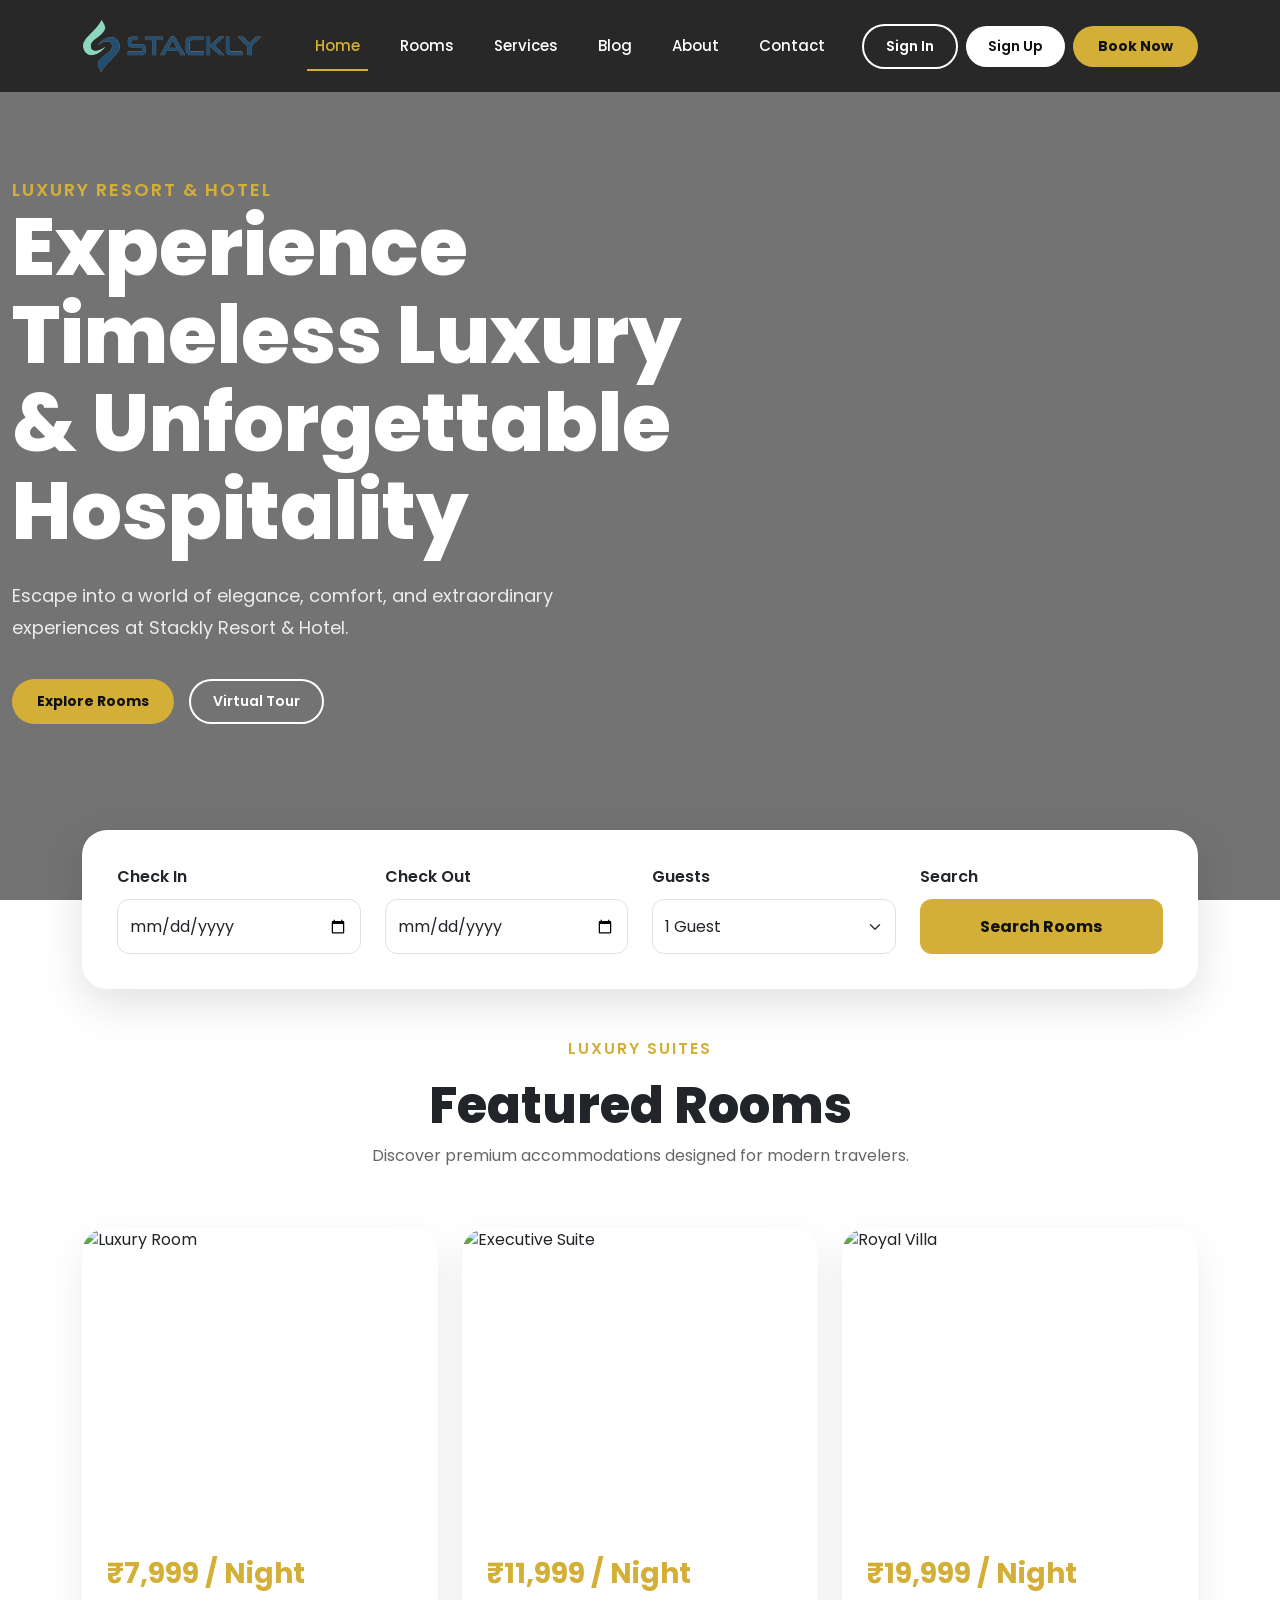
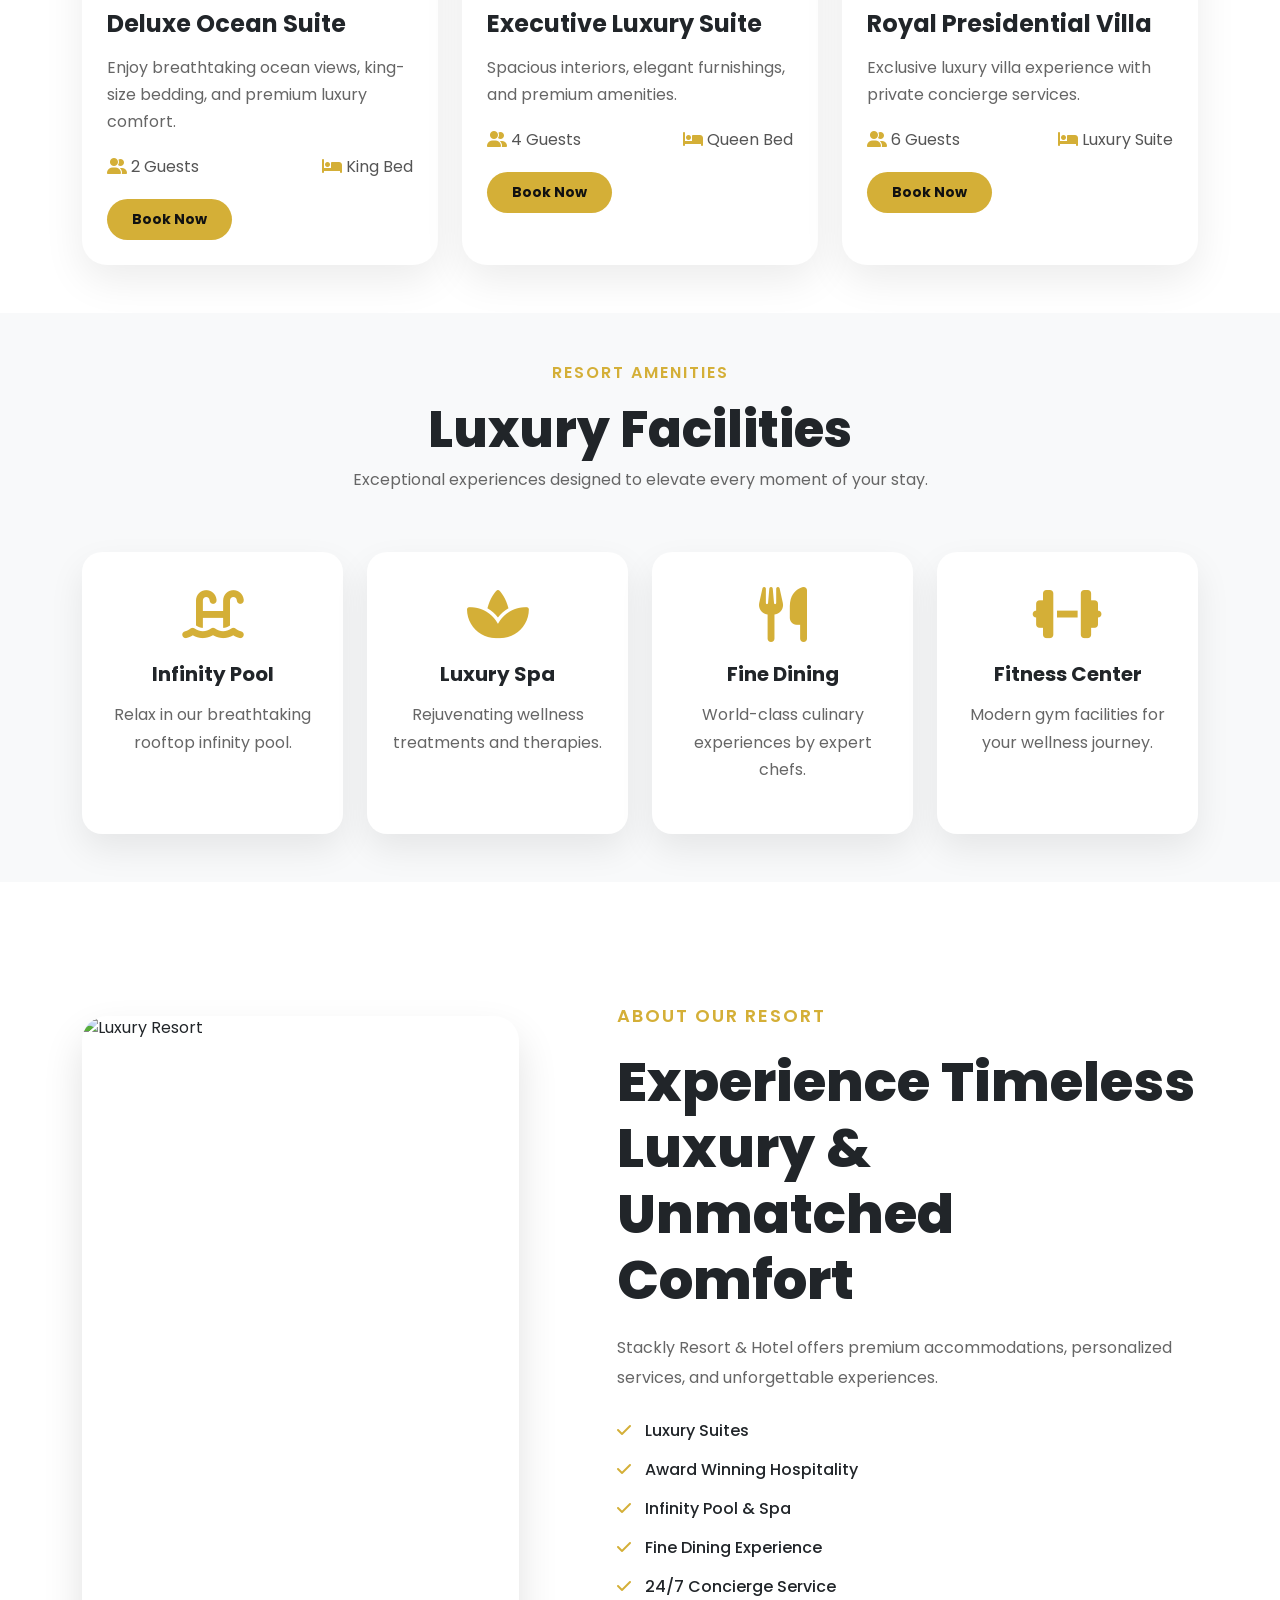
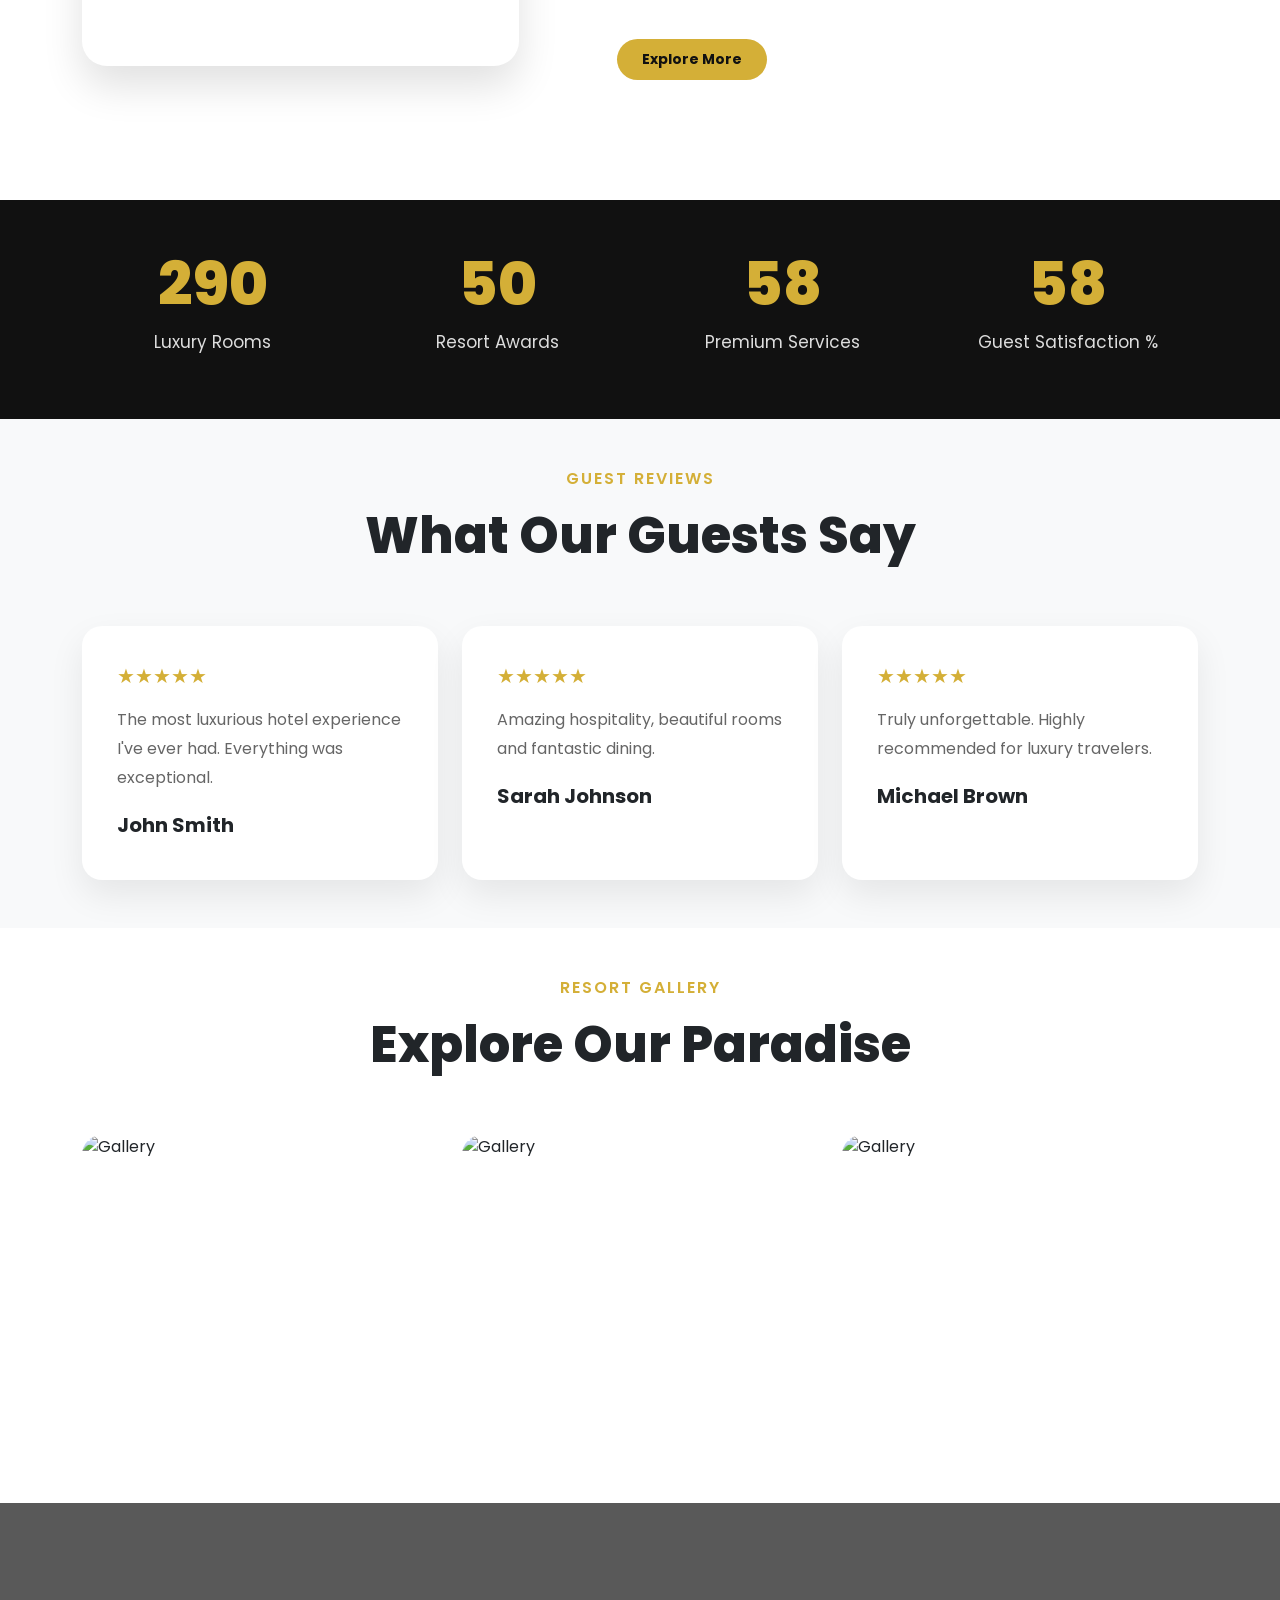
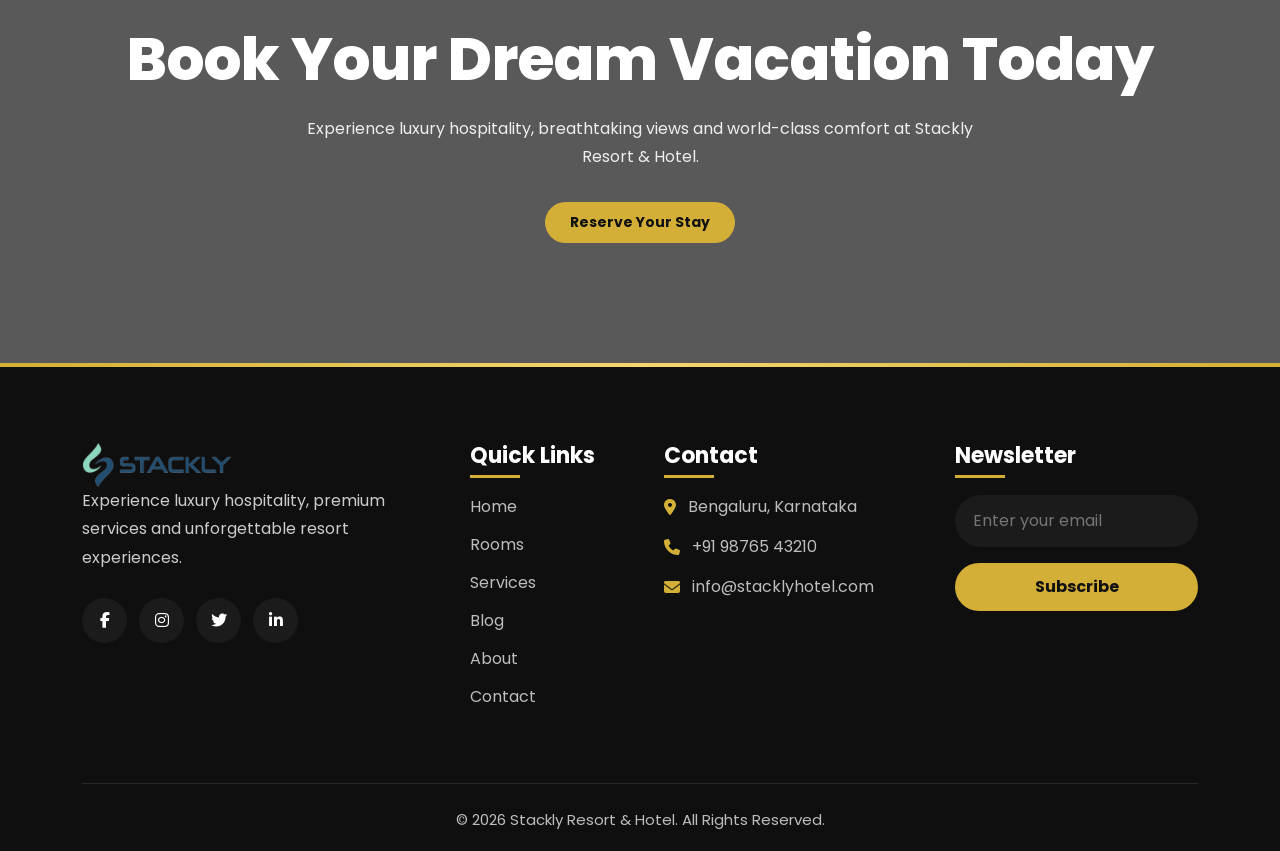
==== index.html @ c46544f2 "Hotelbooking" ====
<!DOCTYPE html>
<html lang="en">

<head>

    <meta charset="UTF-8">

    <meta
        name="viewport"
        content="width=device-width, initial-scale=1.0">

    <title>
        Stackly Resort & Hotel
    </title>

    <!-- Bootstrap -->

    <link
        href="https://cdn.jsdelivr.net/npm/bootstrap@5.3.3/dist/css/bootstrap.min.css"
        rel="stylesheet">

    <!-- Font Awesome -->

    <link
        rel="stylesheet"
        href="https://cdnjs.cloudflare.com/ajax/libs/font-awesome/6.7.2/css/all.min.css">

    <!-- Navbar CSS -->

    <link
        rel="stylesheet"
        href="css/navbar.css">

    <!-- Home CSS -->

    <link
        rel="stylesheet"
        href="css/style.css">

    <!-- Footer CSS -->

    <link
        rel="stylesheet"
        href="css/footer.css">

</head>

<body>

    <!-- ==========================
         NAVBAR
    =========================== -->

    <nav
        class="navbar navbar-expand-lg custom-navbar fixed-top">

        <div class="container">

            <a
                class="navbar-brand"
                href="index.html">
                <img
                    src="images/image.png"
                    alt="Logo"
                    class="logo">

            </a>

            <button
                class="navbar-toggler"
                type="button"
                data-bs-toggle="collapse"
                data-bs-target="#navbarNav">

                <span
                    class="navbar-toggler-icon">
                </span>

            </button>

            <div
                class="collapse navbar-collapse"
                id="navbarNav">

                <ul
                    class="navbar-nav mx-auto">

                    <li class="nav-item">
                        <a class="nav-link active"
                            href="index.html">
                            Home
                        </a>
                    </li>

                    <li class="nav-item">
                        <a class="nav-link"
                            href="rooms.html">
                            Rooms
                        </a>
                    </li>

                    <li class="nav-item">
                        <a class="nav-link"
                            href="services.html">
                            Services
                        </a>
                    </li>

                    <li class="nav-item">
                        <a class="nav-link"
                            href="blog.html">
                            Blog
                        </a>
                    </li>

                    <li class="nav-item">
                        <a class="nav-link"
                            href="about.html">
                            About
                        </a>
                    </li>

                    <li class="nav-item">
                        <a class="nav-link"
                            href="contact.html">
                            Contact
                        </a>
                    </li>

                </ul>

                <div class="d-flex gap-2 navbar-buttons">

                    <button class="signin-btn">
                        Sign In
                    </button>

                    <button class="signup-btn">
                        Sign Up
                    </button>

                    <button class="book-btn">
                        Book Now
                    </button>

                </div>

            </div>

        </div>

    </nav>

    <!-- ==========================
         HERO SECTION
    =========================== -->

    <section
        class="hero-section">

        <div
            class="hero-overlay">

            <div
                class="container">

                <div
                    class="row align-items-center min-vh-100">

                    <div
                        class="col-lg-8">

                        <div
                            class="hero-content">

                            <span
                                class="hero-subtitle">

                                Luxury Resort & Hotel

                            </span>

                            <h1
                                class="hero-title">

                                Experience
                                Timeless Luxury
                                & Unforgettable
                                Hospitality

                            </h1>

                            <p
                                class="hero-description">

                                Escape into a world
                                of elegance, comfort,
                                and extraordinary
                                experiences at
                                Stackly Resort &
                                Hotel.

                            </p>

                            <div
                                class="hero-buttons">

                                <button
                                    class="book-btn">

                                    Explore Rooms

                                </button>

                                <button
                                    class="signin-btn">

                                    Virtual Tour

                                </button>

                            </div>

                        </div>

                    </div>

                </div>

            </div>

        </div>

    </section>

    <!-- ==========================
         BOOKING SECTION
    =========================== -->

    <section
        class="booking-wrapper">

        <div
            class="container">

            <div
                class="booking-box">

                <div
                    class="row g-4">

                    <div
                        class="col-lg-3">

                        <label>
                            Check In
                        </label>

                        <input
                            type="date"
                            class="form-control">

                    </div>

                    <div
                        class="col-lg-3">

                        <label>
                            Check Out
                        </label>

                        <input
                            type="date"
                            class="form-control">

                    </div>

                    <div
                        class="col-lg-3">

                        <label>
                            Guests
                        </label>

                        <select
                            class="form-select">

                            <option>
                                1 Guest
                            </option>

                            <option>
                                2 Guests
                            </option>

                            <option>
                                3 Guests
                            </option>

                            <option>
                                4 Guests
                            </option>

                        </select>

                    </div>

                    <div
                        class="col-lg-3">

                        <label>
                            Search
                        </label>

                        <button
                            class="search-room-btn">

                            Search Rooms

                        </button>

                    </div>

                </div>

            </div>

        </div>

    </section>

    <!-- ==========================
         FEATURED ROOMS
    =========================== -->

    <section
        class="featured-rooms py-5">

        <div
            class="container">

            <div
                class="section-title">

                <span>
                    Luxury Suites
                </span>

                <h2>
                    Featured Rooms
                </h2>

                <p>

                    Discover premium
                    accommodations designed
                    for modern travelers.

                </p>

            </div>

            <div
                class="row g-4">
                                <!-- Room 1 -->

                <div class="col-lg-4 col-md-6">

                    <div class="featured-room-card">

                        <img
                            src="https://images.unsplash.com/photo-1590490360182-c33d57733427?auto=format&fit=crop&w=1200&q=80"
                            alt="Luxury Room"
                            class="img-fluid">

                        <div class="room-content">

                            <div class="room-price">
                                ₹7,999 / Night
                            </div>

                            <h4>
                                Deluxe Ocean Suite
                            </h4>

                            <p>

                                Enjoy breathtaking ocean
                                views, king-size bedding,
                                and premium luxury comfort.

                            </p>

                            <div class="room-features">

                                <span>
                                    <i class="fa-solid fa-user-group"></i>
                                    2 Guests
                                </span>

                                <span>
                                    <i class="fa-solid fa-bed"></i>
                                    King Bed
                                </span>

                            </div>

                            <button class="book-btn">
                                Book Now
                            </button>

                        </div>

                    </div>

                </div>

                <!-- Room 2 -->

                <div class="col-lg-4 col-md-6">

                    <div class="featured-room-card">

                        <img
                            src="https://images.unsplash.com/photo-1582719508461-905c673771fd?auto=format&fit=crop&w=1200&q=80"
                            alt="Executive Suite"
                            class="img-fluid">

                        <div class="room-content">

                            <div class="room-price">
                                ₹11,999 / Night
                            </div>

                            <h4>
                                Executive Luxury Suite
                            </h4>

                            <p>

                                Spacious interiors,
                                elegant furnishings,
                                and premium amenities.

                            </p>

                            <div class="room-features">

                                <span>
                                    <i class="fa-solid fa-user-group"></i>
                                    4 Guests
                                </span>

                                <span>
                                    <i class="fa-solid fa-bed"></i>
                                    Queen Bed
                                </span>

                            </div>

                            <button class="book-btn">
                                Book Now
                            </button>

                        </div>

                    </div>

                </div>

                <!-- Room 3 -->

                <div class="col-lg-4 col-md-6">

                    <div class="featured-room-card">

                        <img
                            src="https://images.unsplash.com/photo-1578683010236-d716f9a3f461?auto=format&fit=crop&w=1200&q=80"
                            alt="Royal Villa"
                            class="img-fluid">

                        <div class="room-content">

                            <div class="room-price">
                                ₹19,999 / Night
                            </div>

                            <h4>
                                Royal Presidential Villa
                            </h4>

                            <p>

                                Exclusive luxury villa
                                experience with private
                                concierge services.

                            </p>

                            <div class="room-features">

                                <span>
                                    <i class="fa-solid fa-user-group"></i>
                                    6 Guests
                                </span>

                                <span>
                                    <i class="fa-solid fa-bed"></i>
                                    Luxury Suite
                                </span>

                            </div>

                            <button class="book-btn">
                                Book Now
                            </button>

                        </div>

                    </div>

                </div>

            </div>

        </div>

    </section>

    <!-- ==========================
         AMENITIES SECTION
    =========================== -->

    <section class="amenities-section py-5">

        <div class="container">

            <div class="section-title">

                <span>
                    Resort Amenities
                </span>

                <h2>
                    Luxury Facilities
                </h2>

                <p>

                    Exceptional experiences designed
                    to elevate every moment of your stay.

                </p>

            </div>

            <div class="row g-4">

                <div class="col-lg-3 col-md-6">

                    <div class="amenity-card">

                        <i class="fa-solid fa-water-ladder"></i>

                        <h5>
                            Infinity Pool
                        </h5>

                        <p>
                            Relax in our breathtaking
                            rooftop infinity pool.
                        </p>

                    </div>

                </div>

                <div class="col-lg-3 col-md-6">

                    <div class="amenity-card">

                        <i class="fa-solid fa-spa"></i>

                        <h5>
                            Luxury Spa
                        </h5>

                        <p>
                            Rejuvenating wellness
                            treatments and therapies.
                        </p>

                    </div>

                </div>

                <div class="col-lg-3 col-md-6">

                    <div class="amenity-card">

                        <i class="fa-solid fa-utensils"></i>

                        <h5>
                            Fine Dining
                        </h5>

                        <p>
                            World-class culinary
                            experiences by expert chefs.
                        </p>

                    </div>

                </div>

                <div class="col-lg-3 col-md-6">

                    <div class="amenity-card">

                        <i class="fa-solid fa-dumbbell"></i>

                        <h5>
                            Fitness Center
                        </h5>

                        <p>
                            Modern gym facilities
                            for your wellness journey.
                        </p>

                    </div>

                </div>

            </div>

        </div>

    </section>

    <!-- ==========================
         EXPERIENCE SECTION
    =========================== -->

    <section class="experience-section">

        <div class="container">

            <div class="row align-items-center g-5">

                <div class="col-lg-5">

                    <div class="experience-image">

                        <img
                            src="https://images.unsplash.com/photo-1522708323590-d24dbb6b0267?auto=format&fit=crop&w=1200&q=80"
                            alt="Luxury Resort"
                            class="img-fluid">

                    </div>

                </div>

                <div class="col-lg-7">

                    <div class="experience-content">

                        <span class="hero-subtitle">
                            About Our Resort
                        </span>

                        <h2>
                            Experience Timeless Luxury
                            & Unmatched Comfort
                        </h2>

                        <p>

                            Stackly Resort & Hotel offers
                            premium accommodations,
                            personalized services,
                            and unforgettable experiences.

                        </p>

                        <ul class="experience-list">

                            <li>
                                <i class="fa-solid fa-check"></i>
                                Luxury Suites
                            </li>

                            <li>
                                <i class="fa-solid fa-check"></i>
                                Award Winning Hospitality
                            </li>

                            <li>
                                <i class="fa-solid fa-check"></i>
                                Infinity Pool & Spa
                            </li>

                            <li>
                                <i class="fa-solid fa-check"></i>
                                Fine Dining Experience
                            </li>

                            <li>
                                <i class="fa-solid fa-check"></i>
                                24/7 Concierge Service
                            </li>

                        </ul>

                        <button class="book-btn mt-4">
                            Explore More
                        </button>

                    </div>

                </div>

            </div>

        </div>

    </section>

    <!-- ==========================
         STATISTICS SECTION
    =========================== -->

    <section class="stats-section py-5">

        <div class="container">

            <div class="row text-center">

                <div class="col-lg-3 col-md-6">

                    <div class="stat-card">

                        <h2 class="counter"
                            data-target="500">
                            0
                        </h2>

                        <p>
                            Luxury Rooms
                        </p>

                    </div>

                </div>

                <div class="col-lg-3 col-md-6">

                    <div class="stat-card">

                        <h2 class="counter"
                            data-target="50">
                            0
                        </h2>

                        <p>
                            Resort Awards
                        </p>

                    </div>

                </div>

                                <div class="col-lg-3 col-md-6">

                    <div class="stat-card">

                        <h2 class="counter"
                            data-target="100">
                            0
                        </h2>

                        <p>
                            Premium Services
                        </p>

                    </div>

                </div>

                <div class="col-lg-3 col-md-6">

                    <div class="stat-card">

                        <h2 class="counter"
                            data-target="98">
                            0
                        </h2>

                        <p>
                            Guest Satisfaction %
                        </p>

                    </div>

                </div>

            </div>

        </div>

    </section>

    <!-- ==========================
         TESTIMONIALS
    =========================== -->

    <section class="testimonials-section py-5">

        <div class="container">

            <div class="section-title">

                <span>
                    Guest Reviews
                </span>

                <h2>
                    What Our Guests Say
                </h2>

            </div>

            <div class="row g-4">

                <div class="col-lg-4">

                    <div class="testimonial-card">

                        <div class="stars">

                            ★★★★★

                        </div>

                        <p>

                            The most luxurious hotel
                            experience I've ever had.
                            Everything was exceptional.

                        </p>

                        <h5>
                            John Smith
                        </h5>

                    </div>

                </div>

                <div class="col-lg-4">

                    <div class="testimonial-card">

                        <div class="stars">

                            ★★★★★

                        </div>

                        <p>

                            Amazing hospitality,
                            beautiful rooms and
                            fantastic dining.

                        </p>

                        <h5>
                            Sarah Johnson
                        </h5>

                    </div>

                </div>

                <div class="col-lg-4">

                    <div class="testimonial-card">

                        <div class="stars">

                            ★★★★★

                        </div>

                        <p>

                            Truly unforgettable.
                            Highly recommended for
                            luxury travelers.

                        </p>

                        <h5>
                            Michael Brown
                        </h5>

                    </div>

                </div>

            </div>

        </div>

    </section>

    <!-- ==========================
         GALLERY SECTION
    =========================== -->

    <section class="gallery-section py-5">

        <div class="container">

            <div class="section-title">

                <span>
                    Resort Gallery
                </span>

                <h2>
                    Explore Our Paradise
                </h2>

            </div>

            <div class="row g-4">

                <div class="col-lg-4">

                    <img
                        src="https://images.unsplash.com/photo-1542314831-068cd1dbfeeb?auto=format&fit=crop&w=1200&q=80"
                        alt="Gallery"
                        class="img-fluid">

                </div>

                <div class="col-lg-4">

                    <img
                        src="https://images.unsplash.com/photo-1578683010236-d716f9a3f461?auto=format&fit=crop&w=1200&q=80"
                        alt="Gallery"
                        class="img-fluid">

                </div>

                <div class="col-lg-4">

                    <img
                        src="https://images.unsplash.com/photo-1566073771259-6a8506099945?auto=format&fit=crop&w=1200&q=80"
                        alt="Gallery"
                        class="img-fluid">

                </div>

            </div>

        </div>

    </section>

    <!-- ==========================
         CTA SECTION
    =========================== -->

    <section class="cta-section">

        <div class="container text-center">

            <h2>
                Book Your Dream Vacation Today
            </h2>

            <p>

                Experience luxury hospitality,
                breathtaking views and world-class
                comfort at Stackly Resort & Hotel.

            </p>

            <button class="book-btn">

                Reserve Your Stay

            </button>

        </div>

    </section>

    <!-- ==========================
         FOOTER
    =========================== -->

    <footer class="footer">

        <div class="container">

            <div class="row g-5">

                <div class="col-lg-4">

                    <a href="index.html" class="footer-logo">
                        <img src="images/image.png" alt="Stackly Resort Logo" style="max-width: 150px; cursor: pointer;">
                    </a>

                    <p class="footer-description">

                        Experience luxury hospitality,
                        premium services and unforgettable
                        resort experiences.

                    </p>

                    <div class="social-icons">

                        <a href="#">
                            <i class="fab fa-facebook-f"></i>
                        </a>

                        <a href="#">
                            <i class="fab fa-instagram"></i>
                        </a>

                        <a href="#">
                            <i class="fab fa-twitter"></i>
                        </a>

                        <a href="#">
                            <i class="fab fa-linkedin-in"></i>
                        </a>

                    </div>

                </div>

                <div class="col-lg-2">

                    <h4 class="footer-title">
                        Quick Links
                    </h4>

                    <ul class="footer-links">

                        <li><a href="index.html">Home</a></li>
                        <li><a href="rooms.html">Rooms</a></li>
                        <li><a href="services.html">Services</a></li>
                        <li><a href="blog.html">Blog</a></li>
                        <li><a href="about.html">About</a></li>
                        <li><a href="contact.html">Contact</a></li>

                    </ul>

                </div>

                <div class="col-lg-3">

                    <h4 class="footer-title">
                        Contact
                    </h4>

                    <ul class="contact-info">

                        <li>
                            <i class="fas fa-map-marker-alt"></i>
                            Bengaluru, Karnataka
                        </li>

                        <li>
                            <i class="fas fa-phone"></i>
                            +91 98765 43210
                        </li>

                        <li>
                            <i class="fas fa-envelope"></i>
                            info@stacklyhotel.com
                        </li>

                    </ul>

                </div>

                <div class="col-lg-3">

                    <h4 class="footer-title">
                        Newsletter
                    </h4>

                    <input
                        type="email"
                        class="newsletter-input"
                        placeholder="Enter your email">

                    <button
                        class="newsletter-btn mt-3">

                        Subscribe

                    </button>

                </div>

            </div>

            <div class="footer-bottom">

                <p>
                    © 2026 Stackly Resort & Hotel.
                    All Rights Reserved.
                </p>

            </div>

        </div>

    </footer>

    <!-- Bootstrap JS -->

    <script
        src="https://cdn.jsdelivr.net/npm/bootstrap@5.3.3/dist/js/bootstrap.bundle.min.js">
    </script>

    <!-- Utility Scripts -->
    <script src="js/storage.js"></script>
    <script src="js/auth.js"></script>
    <script src="js/navbar.js"></script>

    <!-- Custom JS -->

    <script src="js/script.js"></script>

</body>

</html>
---- css/navbar.css ----
/* ==========================================
   GOOGLE FONT
========================================== */

@import url('https://fonts.googleapis.com/css2?family=Poppins:wght@300;400;500;600;700;800&display=swap');

/* ==========================================
   NAVBAR
========================================== */

.custom-navbar{
    background:rgba(15,15,15,0.75);
    backdrop-filter:blur(15px);
    -webkit-backdrop-filter:blur(15px);
    padding:15px 0;
    transition:all .4s ease;
    z-index:999;
}

.custom-navbar.scrolled{
    background:#111111;
    box-shadow:0 10px 30px rgba(0,0,0,.25);
    padding:10px 0;
}

/* ==========================================
   LOGO
========================================== */

/* ==========================================
   LOGO
========================================== */

.navbar-brand{
    display:flex;
    align-items:center;
    text-decoration:none;
}

.logo{
    width:180px;
    height:auto;
    object-fit:contain;
    transition:all .4s ease;
}

/* Hover Effect */

.logo:hover{
    transform:scale(1.08);
    filter:drop-shadow(
        0 0 12px rgba(212,175,55,.5)
    );
}

/* Tablet */

@media(max-width:768px){

    .logo{
        width:150px;
    }

}

/* Mobile */

@media(max-width:576px){

    .logo{
        width:120px;
    }

}

/* ==========================================
   NAV LINKS
========================================== */

.navbar-nav .nav-link{
    color:#ffffff !important;
    font-size:15px;
    font-weight:500;
    margin:0 12px;
    position:relative;
    transition:.4s;
}

.navbar-nav .nav-link:hover{
    color:#d4af37 !important;
}

.navbar-nav .nav-link.active{
    color:#d4af37 !important;
}

.navbar-nav .nav-link::after{
    content:'';
    position:absolute;
    left:0;
    bottom:-6px;
    width:0;
    height:2px;
    background:#d4af37;
    transition:.4s;
}

.navbar-nav .nav-link:hover::after,
.navbar-nav .nav-link.active::after{
    width:100%;
}

/* ==========================================
   BUTTONS CONTAINER
========================================== */

.navbar-buttons{
    display:flex;
    gap:10px;
    align-items:center;
}

/* ==========================================
   SIGN IN BUTTON
========================================== */

.signin-btn{
    border:2px solid #ffffff;
    background:transparent;
    color:#ffffff;
    border-radius:50px;
    padding:10px 22px;
    font-size:14px;
    font-weight:600;
    transition:.4s;
}

.signin-btn:hover{
    background:#ffffff;
    color:#111111;
}

/* ==========================================
   SIGN UP BUTTON
========================================== */

.signup-btn{
    background:#ffffff;
    color:#111111;
    border:none;
    border-radius:50px;
    padding:10px 22px;
    font-size:14px;
    font-weight:600;
    transition:.4s;
}

.signup-btn:hover{
    transform:translateY(-3px);
}

/* ==========================================
   BOOK NOW BUTTON
========================================== */

.book-btn{
    background:#d4af37;
    color:#111111;
    border:none;
    border-radius:50px;
    padding:10px 25px;
    font-size:14px;
    font-weight:700;
    transition:.4s;
}

.book-btn:hover{
    background:#c29d2c;
    transform:translateY(-3px);
}

/* ==========================================
   TOGGLER
========================================== */

.navbar-toggler{
    border:none;
    box-shadow:none !important;
}

.navbar-toggler:focus{
    box-shadow:none !important;
}

.navbar-toggler-icon{
    filter:brightness(0) invert(1);
}

/* ==========================================
   MOBILE MENU
========================================== */

@media(max-width:991px){

    .navbar-collapse{
        background:#111111;
        margin-top:15px;
        padding:25px;
        border-radius:20px;
    }

    .navbar-nav{
        text-align:center;
    }

    .navbar-nav .nav-link{
        margin:12px 0;
    }

    .navbar-buttons{
        flex-direction:column;
        width:100%;
        margin-top:20px;
    }

    .signin-btn,
    .signup-btn,
    .book-btn{
        width:100%;
    }

}

/* ==========================================
   TABLET
========================================== */

@media(max-width:768px){

    .navbar-brand{
        font-size:26px;
    }

    .navbar-brand i{
        font-size:24px;
    }

}

/* ==========================================
   MOBILE
========================================== */

@media(max-width:576px){

    .navbar-brand{
        font-size:22px;
    }

    .navbar-brand i{
        font-size:20px;
    }

}
---- css/style.css ----
/* ==========================================
   GOOGLE FONT
========================================== */

@import url('https://fonts.googleapis.com/css2?family=Poppins:wght@300;400;500;600;700;800&display=swap');

/* ==========================================
   RESET
========================================== */

*{
    margin:0;
    padding:0;
    box-sizing:border-box;
}

html{
    scroll-behavior:smooth;
}

body{
    font-family:'Poppins',sans-serif;
    overflow-x:hidden;
    background:#ffffff;
}

img{
    max-width:100%;
    display:block;
}

/* ==========================================
   HERO SECTION
========================================== */

.hero-section{
    min-height:100vh;

    background:
    linear-gradient(
        rgba(0,0,0,.55),
        rgba(0,0,0,.55)
    ),
    url('https://images.unsplash.com/photo-1566073771259-6a8506099945?auto=format&fit=crop&w=1800&q=80');

    background-size:cover;
    background-position:center;
    background-repeat:no-repeat;

    display:flex;
    align-items:center;
}

.hero-content{
    color:#ffffff;
}

.hero-subtitle{
    color:#d4af37;
    font-size:18px;
    font-weight:600;
    letter-spacing:2px;
    text-transform:uppercase;
    margin-bottom:20px;
}

.hero-title{
    font-size:80px;
    font-weight:800;
    line-height:1.1;
    margin-bottom:25px;
}

.hero-description{
    max-width:650px;
    font-size:18px;
    line-height:1.8;
    color:#ececec;
    margin-bottom:35px;
}

.hero-buttons{
    display:flex;
    gap:15px;
    flex-wrap:wrap;
}

/* ==========================================
   BOOKING SECTION
========================================== */

.booking-wrapper{
    margin-top:-70px;
    position:relative;
    z-index:10;
}

.booking-box{
    background:#ffffff;
    padding:35px;
    border-radius:25px;
    box-shadow:0 15px 45px rgba(0,0,0,.12);
}

.booking-box label{
    display:block;
    font-weight:600;
    margin-bottom:10px;
}

.booking-box .form-control,
.booking-box .form-select{
    height:55px;
    border-radius:12px;
}

.search-room-btn{
    width:100%;
    height:55px;
    border:none;
    border-radius:12px;
    background:#d4af37;
    color:#111111;
    font-weight:700;
    transition:.4s;
}

.search-room-btn:hover{
    background:#c39d2a;
}

/* ==========================================
   SECTION TITLE
========================================== */

.section-title{
    text-align:center;
    margin-bottom:60px;
}

.section-title span{
    color:#d4af37;
    font-weight:600;
    letter-spacing:2px;
    text-transform:uppercase;
}

.section-title h2{
    font-size:50px;
    font-weight:800;
    margin-top:15px;
}

.section-title p{
    max-width:700px;
    margin:auto;
    color:#666;
}

/* ==========================================
   FEATURED ROOMS
========================================== */

.featured-rooms{
    padding:100px 0;
}

.featured-room-card{
    background:#ffffff;
    border-radius:25px;
    overflow:hidden;
    box-shadow:0 15px 40px rgba(0,0,0,.08);
    transition:.4s;
    height:100%;
}

.featured-room-card:hover{
    transform:translateY(-10px);
}

.featured-room-card img{
    width:100%;
    height:300px;
    object-fit:cover;
}

.room-content{
    padding:25px;
}

.room-price{
    color:#d4af37;
    font-size:28px;
    font-weight:700;
}

.room-content h4{
    margin:15px 0;
    font-weight:700;
}

.room-content p{
    color:#666;
    line-height:1.7;
}

.room-features{
    display:flex;
    justify-content:space-between;
    margin:20px 0;
    color:#555;
}

.room-features i{
    color:#d4af37;
}

/* ==========================================
   AMENITIES
========================================== */

.amenities-section{
    background:#f8f9fa;
    padding:100px 0;
}

.amenity-card{
    background:#ffffff;
    padding:35px 25px;
    border-radius:20px;
    text-align:center;
    box-shadow:0 15px 35px rgba(0,0,0,.08);
    transition:.4s;
    height:100%;
}

.amenity-card:hover{
    transform:translateY(-10px);
}

.amenity-card i{
    font-size:55px;
    color:#d4af37;
    margin-bottom:20px;
}

.amenity-card h5{
    font-weight:700;
    margin-bottom:15px;
}

.amenity-card p{
    color:#666;
    line-height:1.7;
}
/* ==========================================
   EXPERIENCE SECTION
========================================== */

.experience-section{
    padding:120px 0;
    background:#ffffff;
}

.experience-image img{
    width:100%;
    height:650px;
    object-fit:cover;
    border-radius:25px;
    box-shadow:0 20px 40px rgba(0,0,0,.12);
}

.experience-content{
    padding-left:50px;
}

.experience-content h2{
    font-size:55px;
    font-weight:800;
    line-height:1.2;
    margin:20px 0;
}

.experience-content p{
    color:#666;
    line-height:1.9;
    margin-bottom:20px;
}

.experience-list{
    list-style:none;
    padding-left:0;
    margin-top:25px;
}

.experience-list li{
    margin-bottom:15px;
    font-weight:500;
}

.experience-list i{
    color:#d4af37;
    margin-right:10px;
}

/* ==========================================
   STATS SECTION
========================================== */

.stats-section{
    background:#111111;
    padding:100px 0;
}

.stat-card{
    text-align:center;
}

.stat-card h2{
    color:#d4af37;
    font-size:60px;
    font-weight:800;
}

.stat-card p{
    color:#dddddd;
    margin-top:10px;
    font-size:17px;
}

/* ==========================================
   TESTIMONIALS
========================================== */

.testimonials-section{
    padding:100px 0;
    background:#f8f9fa;
}

.testimonial-card{
    background:#ffffff;
    padding:35px;
    border-radius:20px;
    box-shadow:0 15px 35px rgba(0,0,0,.08);
    height:100%;
    transition:.4s;
}

.testimonial-card:hover{
    transform:translateY(-10px);
}

.stars{
    color:#d4af37;
    font-size:20px;
    margin-bottom:15px;
}

.testimonial-card p{
    color:#666;
    line-height:1.8;
}

.testimonial-card h5{
    margin-top:20px;
    font-weight:700;
}

/* ==========================================
   GALLERY
========================================== */

.gallery-section{
    padding:100px 0;
}

.gallery-section img{
    width:100%;
    height:320px;
    object-fit:cover;
    border-radius:20px;
    transition:.4s;
}

.gallery-section img:hover{
    transform:scale(1.05);
}

/* ==========================================
   CTA SECTION
========================================== */

.cta-section{
    padding:120px 0;

    background:
    linear-gradient(
        rgba(0,0,0,.65),
        rgba(0,0,0,.65)
    ),
    url('https://images.unsplash.com/photo-1520250497591-112f2f40a3f4?auto=format&fit=crop&w=1800&q=80');

    background-size:cover;
    background-position:center;

    text-align:center;
    color:#ffffff;
}

.cta-section h2{
    font-size:60px;
    font-weight:800;
    margin-bottom:20px;
}

.cta-section p{
    max-width:700px;
    margin:auto;
    margin-bottom:30px;
    color:#eeeeee;
    line-height:1.8;
}

/* ==========================================
   FOOTER
========================================== */

.footer{
    background:#0f0f0f;
    color:#ffffff;
    padding:80px 0 30px;
}

.footer-logo{
    color:#d4af37;
    font-weight:800;
    margin-bottom:20px;
}

.footer h5{
    margin-bottom:20px;
    font-weight:700;
}

.footer-links{
    list-style:none;
    padding-left:0;
}

.footer-links li{
    margin-bottom:10px;
}

.footer-links a{
    color:#cccccc;
    text-decoration:none;
    transition:.3s;
}

.footer-links a:hover{
    color:#d4af37;
}

.footer p{
    color:#cccccc;
}

.footer hr{
    border-color:#333;
    margin:30px 0;
}

/* ==========================================
   BACK TO TOP
========================================== */

.back-to-top{
    position:fixed;
    right:25px;
    bottom:25px;
    width:50px;
    height:50px;
    border:none;
    border-radius:50%;
    background:#d4af37;
    color:#111111;
    font-size:18px;
    cursor:pointer;
    z-index:999;
    display:none;
}

/* ==========================================
   RESPONSIVE
========================================== */

@media(max-width:1200px){

    .hero-title{
        font-size:65px;
    }

    .experience-content h2{
        font-size:45px;
    }

}

@media(max-width:992px){

    .hero-section{
        text-align:center;
    }

    .hero-title{
        font-size:50px;
    }

    .booking-wrapper{
        margin-top:30px;
    }

    .experience-content{
        padding-left:0;
        margin-top:40px;
        text-align:center;
    }

    .experience-image img{
        height:450px;
    }

}

@media(max-width:768px){

    .hero-title{
        font-size:40px;
    }

    .section-title h2{
        font-size:36px;
    }

    .experience-content h2{
        font-size:36px;
    }

    .cta-section h2{
        font-size:40px;
    }

}

@media(max-width:576px){

    .hero-title{
        font-size:32px;
    }

    .hero-description{
        font-size:15px;
    }

    .booking-box{
        padding:20px;
    }

    .room-features{
        flex-direction:column;
        gap:10px;
    }

    .cta-section h2{
        font-size:30px;
    }

    .stat-card h2{
        font-size:45px;
    }

}
---- css/footer.css ----
/* ==========================================
   FOOTER SECTION
========================================== */

.footer{
    background:#0f0f0f;
    color:#ffffff;
    padding:80px 0 20px;
    position:relative;
    overflow:hidden;
}

/* ==========================================
   FOOTER TOP
========================================== */

.footer::before{
    content:'';
    position:absolute;
    top:0;
    left:0;
    width:100%;
    height:4px;
    background:linear-gradient(
        to right,
        #d4af37,
        #f5d76e,
        #d4af37
    );
}

/* ==========================================
   FOOTER LOGO
========================================== */

.footer-logo{
    font-size:32px;
    font-weight:800;
    color:#d4af37;
    letter-spacing:2px;
    margin-bottom:20px;
}

.footer-description{
    color:#bdbdbd;
    line-height:1.8;
    margin-bottom:25px;
}

/* ==========================================
   FOOTER TITLES
========================================== */

.footer-title{
    color:#ffffff;
    font-size:22px;
    font-weight:700;
    margin-bottom:25px;
    position:relative;
}

.footer-title::after{
    content:'';
    position:absolute;
    left:0;
    bottom:-8px;
    width:50px;
    height:3px;
    background:#d4af37;
}

/* ==========================================
   FOOTER LINKS
========================================== */

.footer-links{
    list-style:none;
    padding:0;
    margin:0;
}

.footer-links li{
    margin-bottom:14px;
}

.footer-links a{
    color:#bdbdbd;
    text-decoration:none;
    transition:.4s;
    display:inline-block;
}

.footer-links a:hover{
    color:#d4af37;
    transform:translateX(6px);
}

/* ==========================================
   CONTACT INFO
========================================== */

.contact-info{
    list-style:none;
    padding:0;
}

.contact-info li{
    margin-bottom:16px;
    color:#bdbdbd;
    display:flex;
    align-items:flex-start;
    gap:12px;
}

.contact-info i{
    color:#d4af37;
    margin-top:4px;
}

/* ==========================================
   NEWSLETTER
========================================== */

.newsletter-form{
    position:relative;
}

.newsletter-input{
    width:100%;
    padding:14px 18px;
    border:none;
    outline:none;
    border-radius:50px;
    background:#1b1b1b;
    color:#fff;
}

.newsletter-btn{
    margin-top:15px;
    width:100%;
    background:#d4af37;
    color:#111;
    border:none;
    padding:12px;
    border-radius:50px;
    font-weight:700;
    transition:.4s;
}

.newsletter-btn:hover{
    background:#c59c22;
}

/* ==========================================
   SOCIAL ICONS
========================================== */

.social-icons{
    display:flex;
    gap:12px;
    margin-top:20px;
}

.social-icons a{
    width:45px;
    height:45px;
    display:flex;
    align-items:center;
    justify-content:center;
    border-radius:50%;
    background:#1b1b1b;
    color:#ffffff;
    text-decoration:none;
    transition:.4s;
}

.social-icons a:hover{
    background:#d4af37;
    color:#111111;
    transform:translateY(-5px);
}

/* ==========================================
   FOOTER BOTTOM
========================================== */

.footer-bottom{
    border-top:1px solid rgba(255,255,255,0.1);
    margin-top:60px;
    padding-top:25px;
    text-align:center;
}

.footer-bottom p{
    color:#bdbdbd;
    margin:0;
    font-size:15px;
}

/* ==========================================
   RESPONSIVE
========================================== */

@media(max-width:991px){

    .footer{
        text-align:center;
    }

    .footer-title::after{
        left:50%;
        transform:translateX(-50%);
    }

    .contact-info li{
        justify-content:center;
    }

    .social-icons{
        justify-content:center;
    }
}

@media(max-width:768px){

    .footer{
        padding:60px 0 20px;
    }

    .footer-logo{
        font-size:26px;
    }

    .footer-title{
        font-size:20px;
    }
}

@media(max-width:576px){

    .footer-logo{
        font-size:22px;
    }

    .footer-description,
    .footer-links a,
    .contact-info li,
    .footer-bottom p{
        font-size:14px;
    }
}
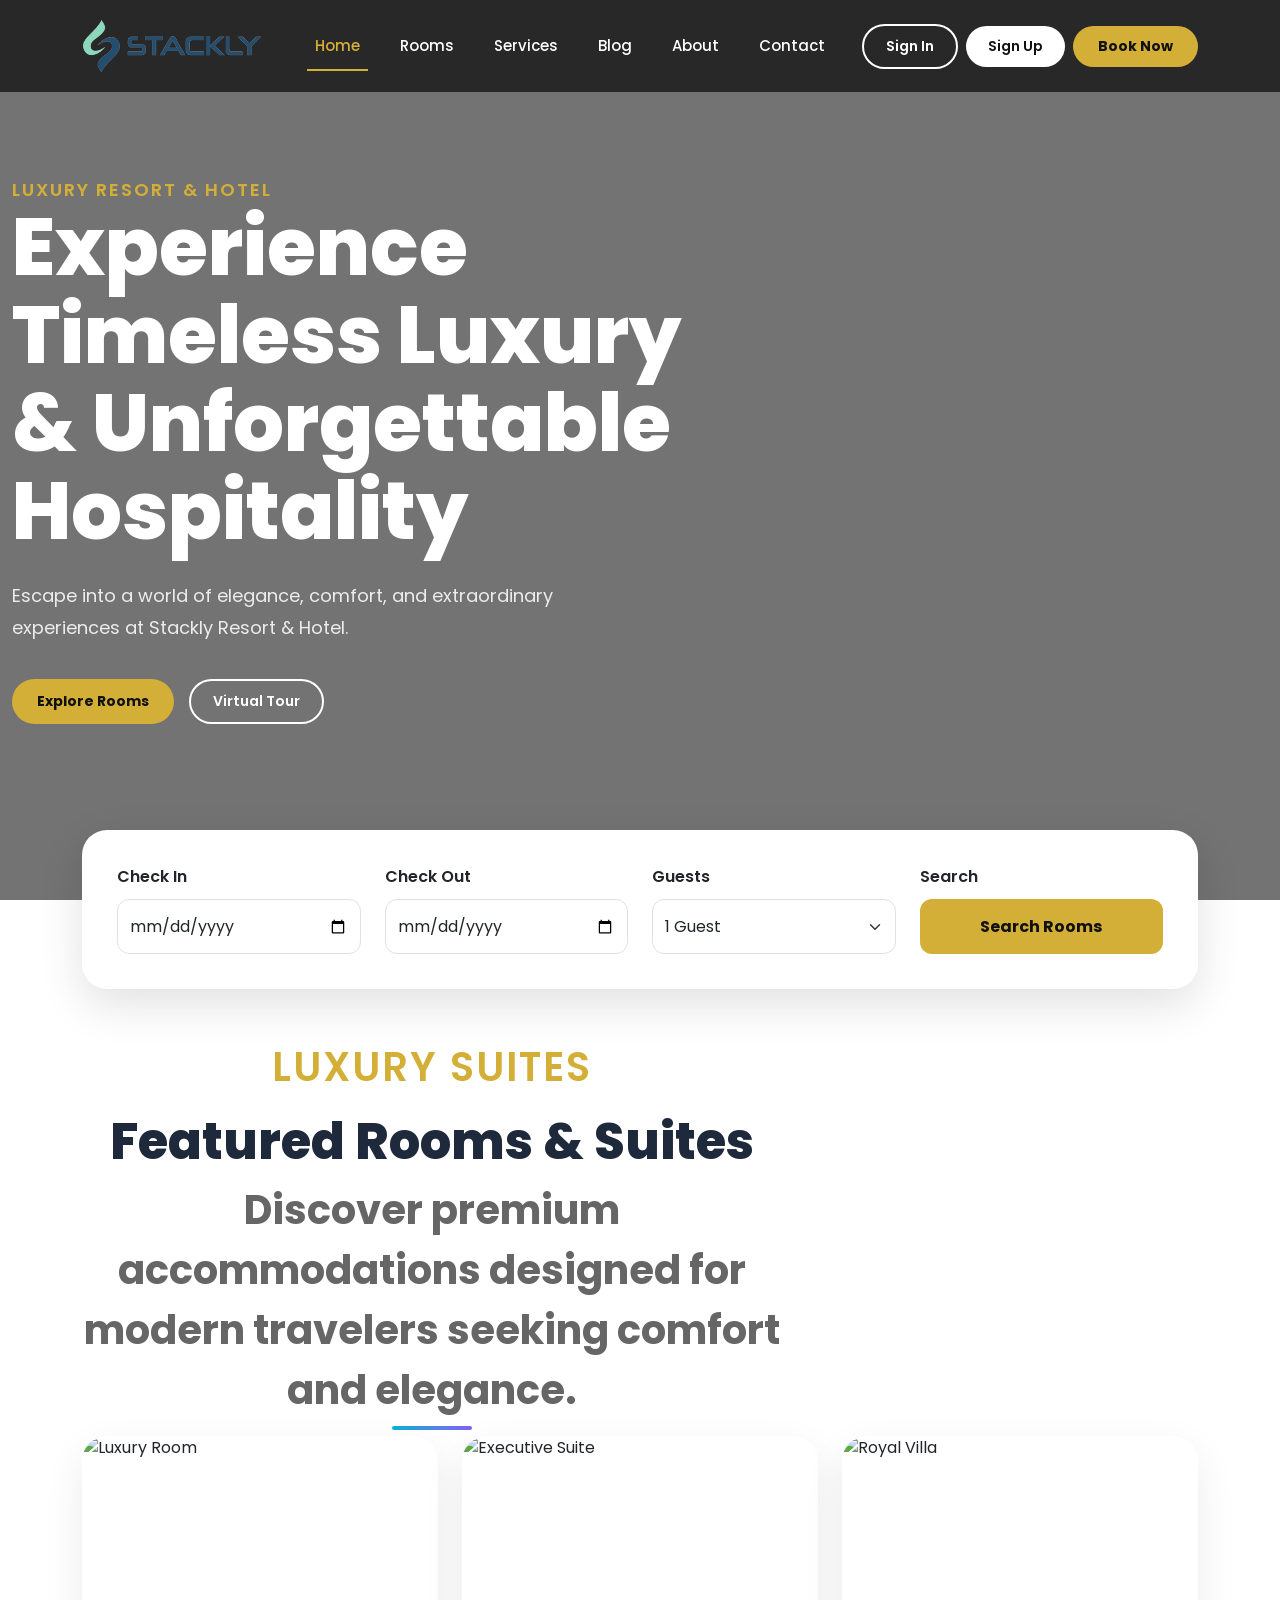
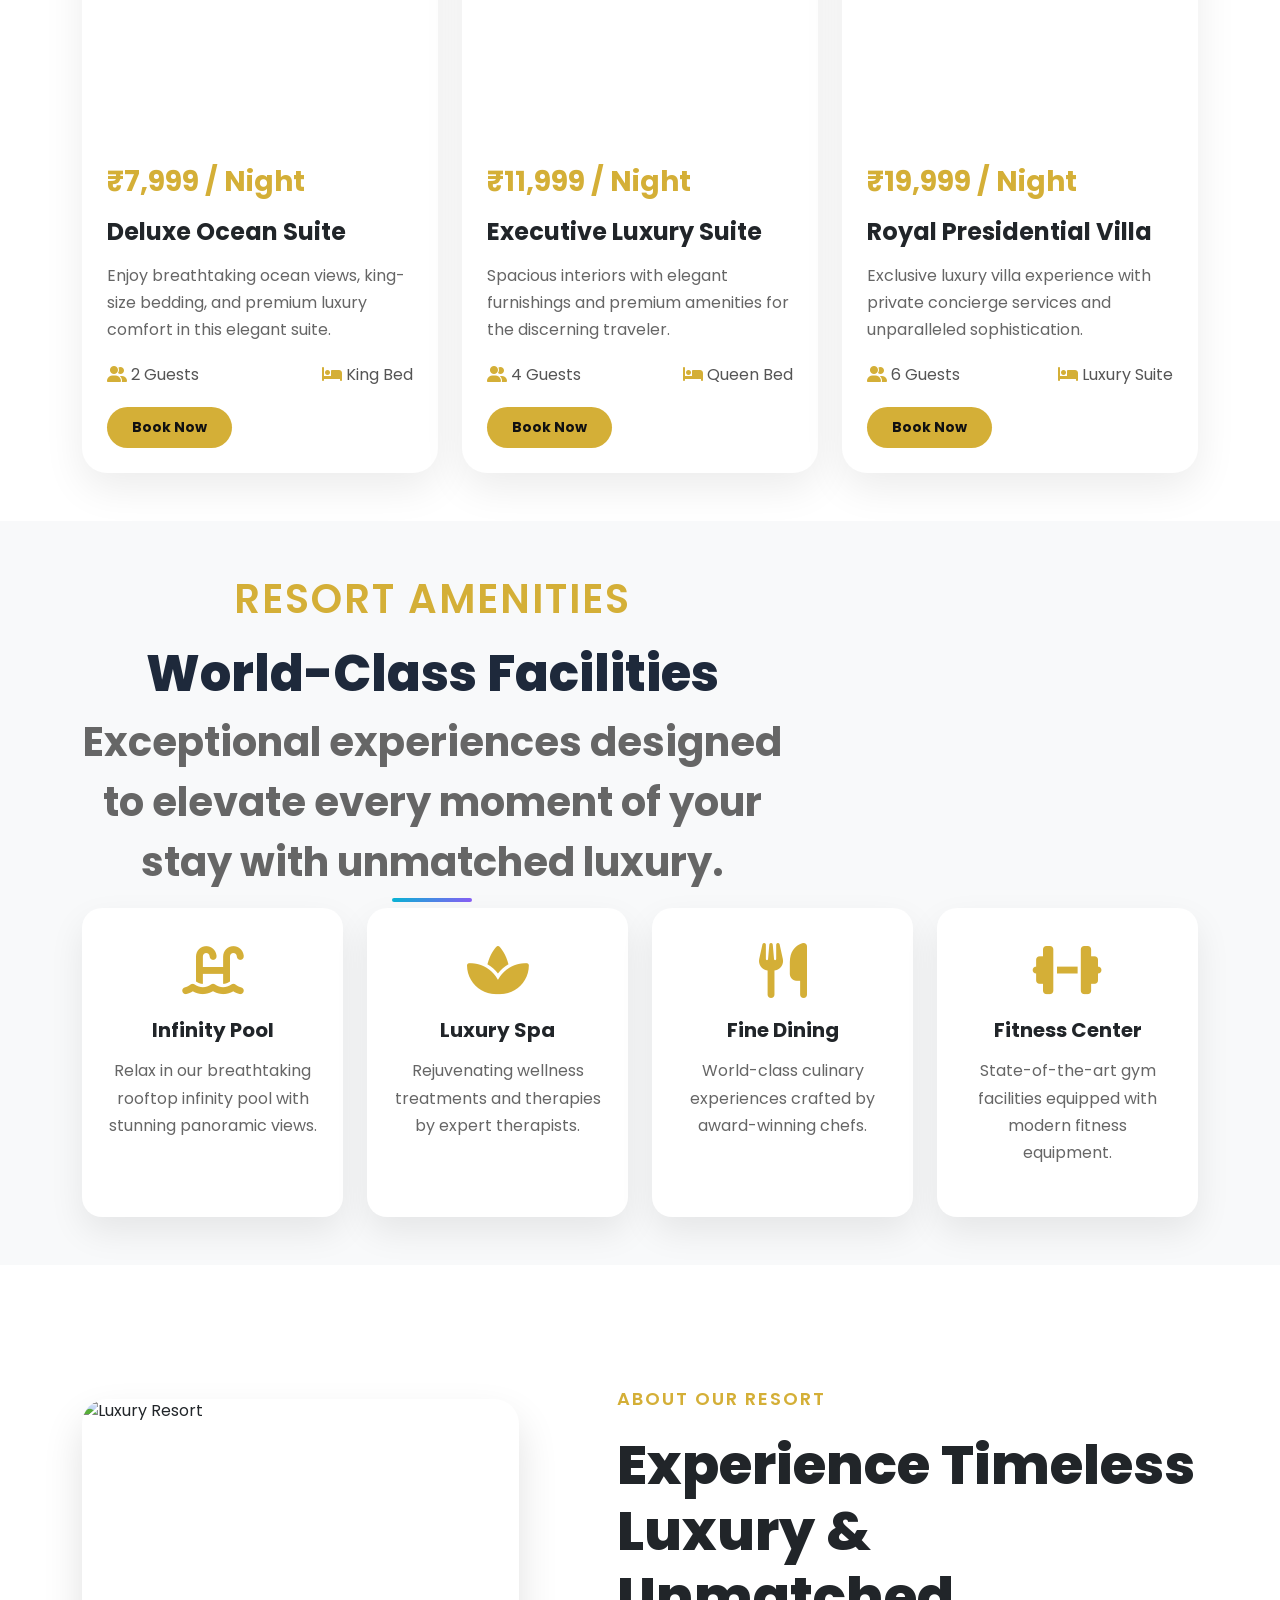
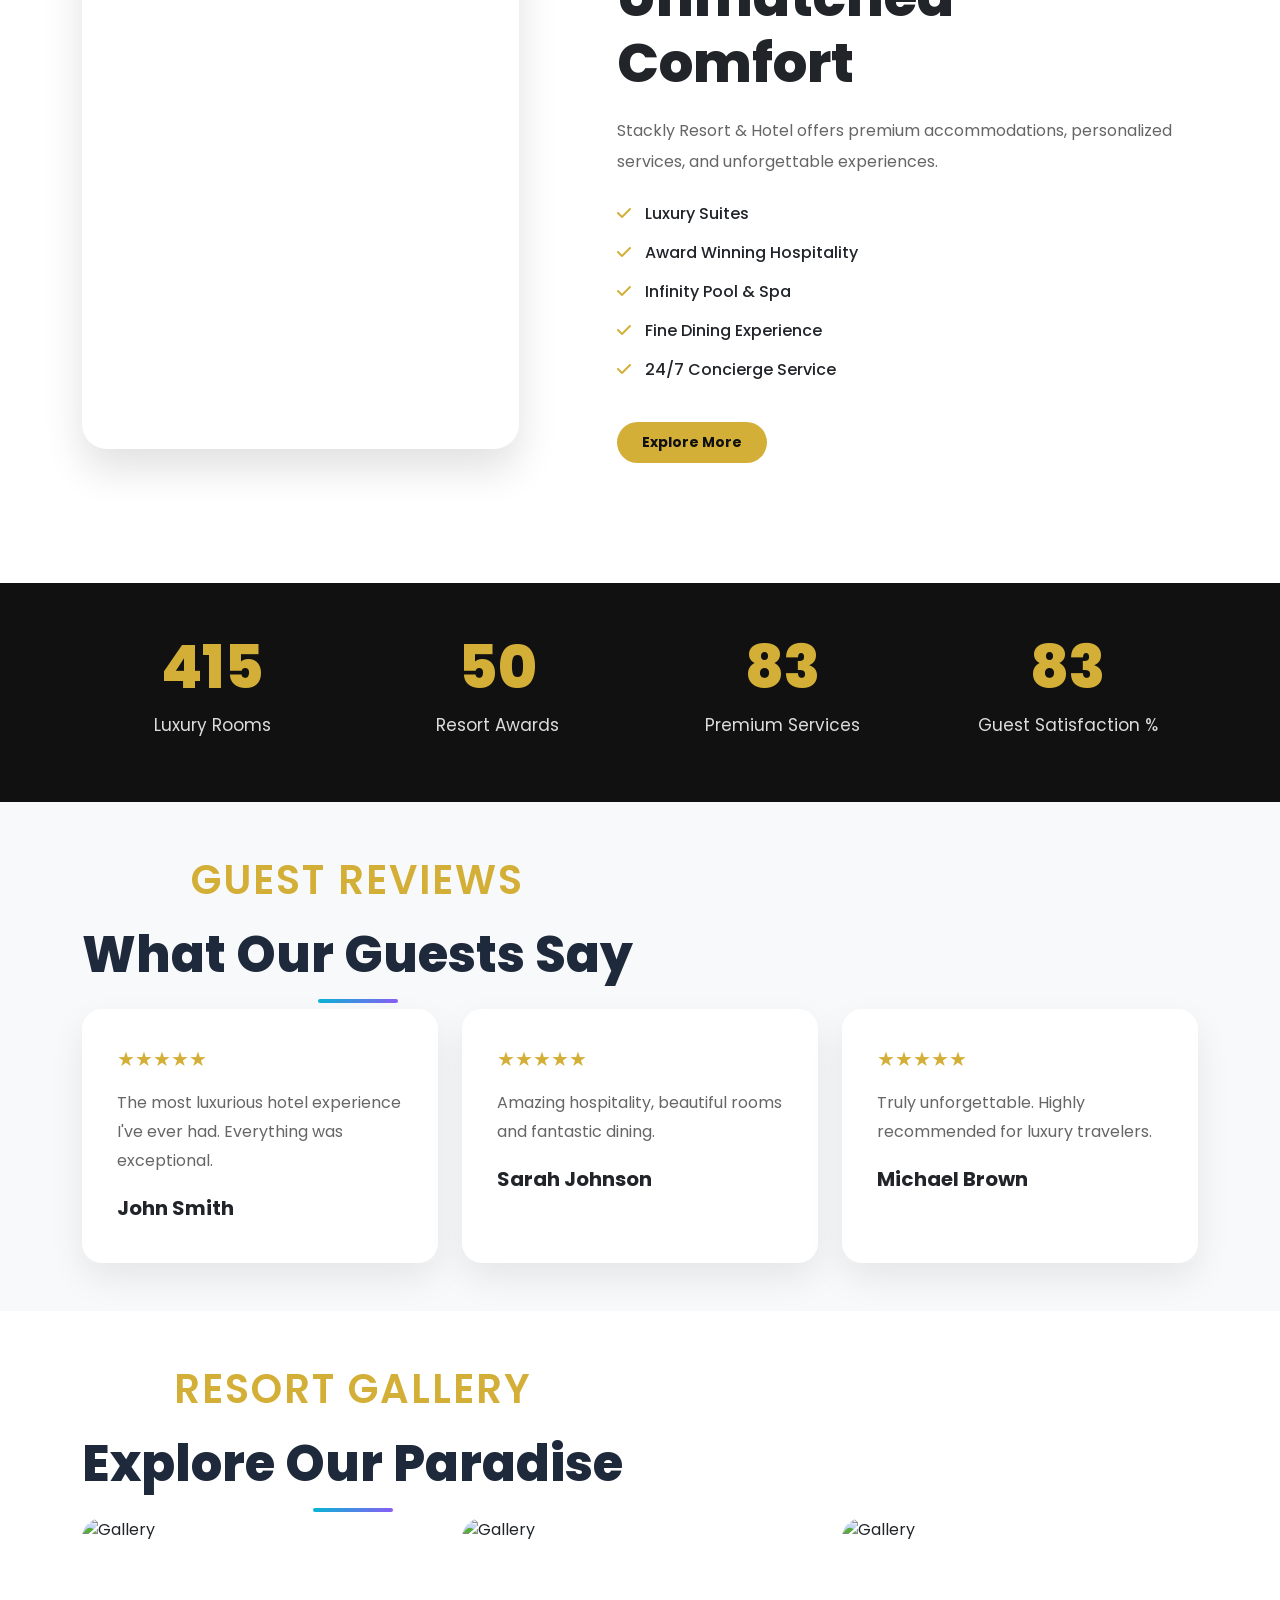
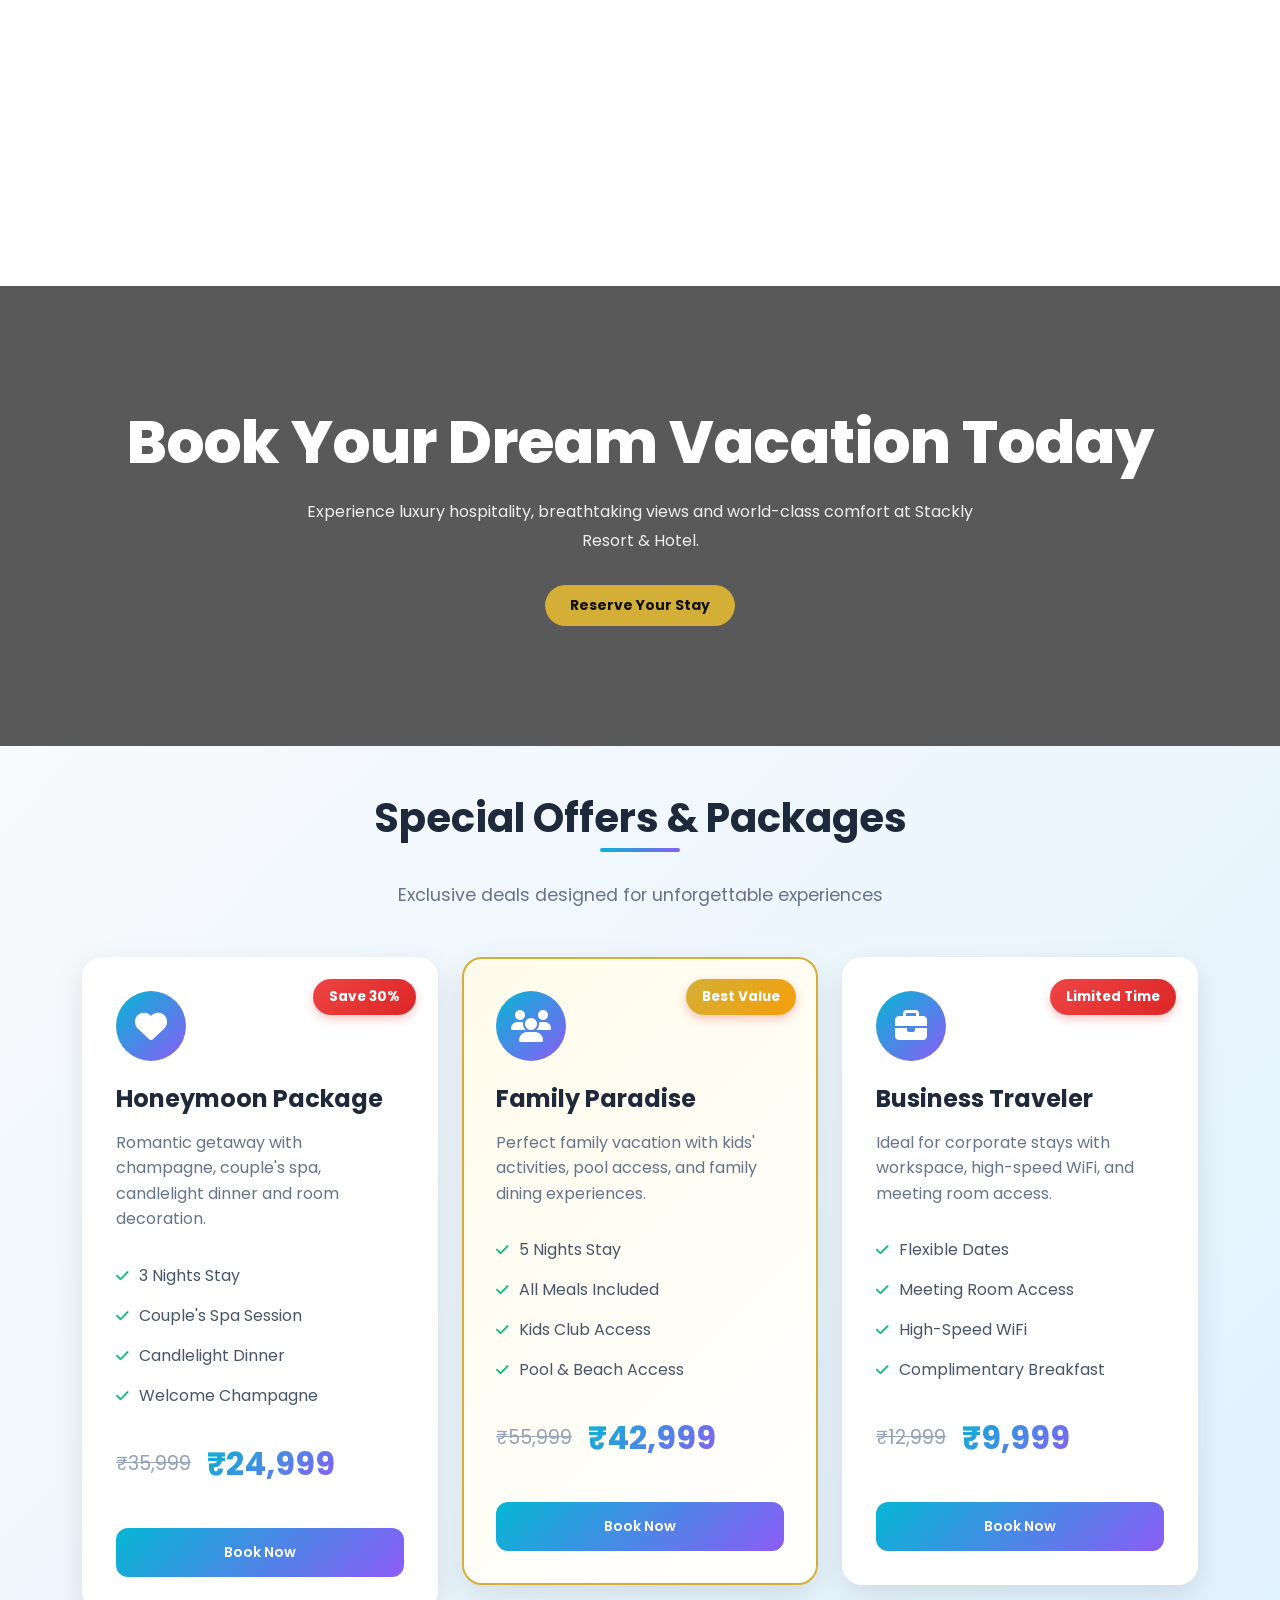
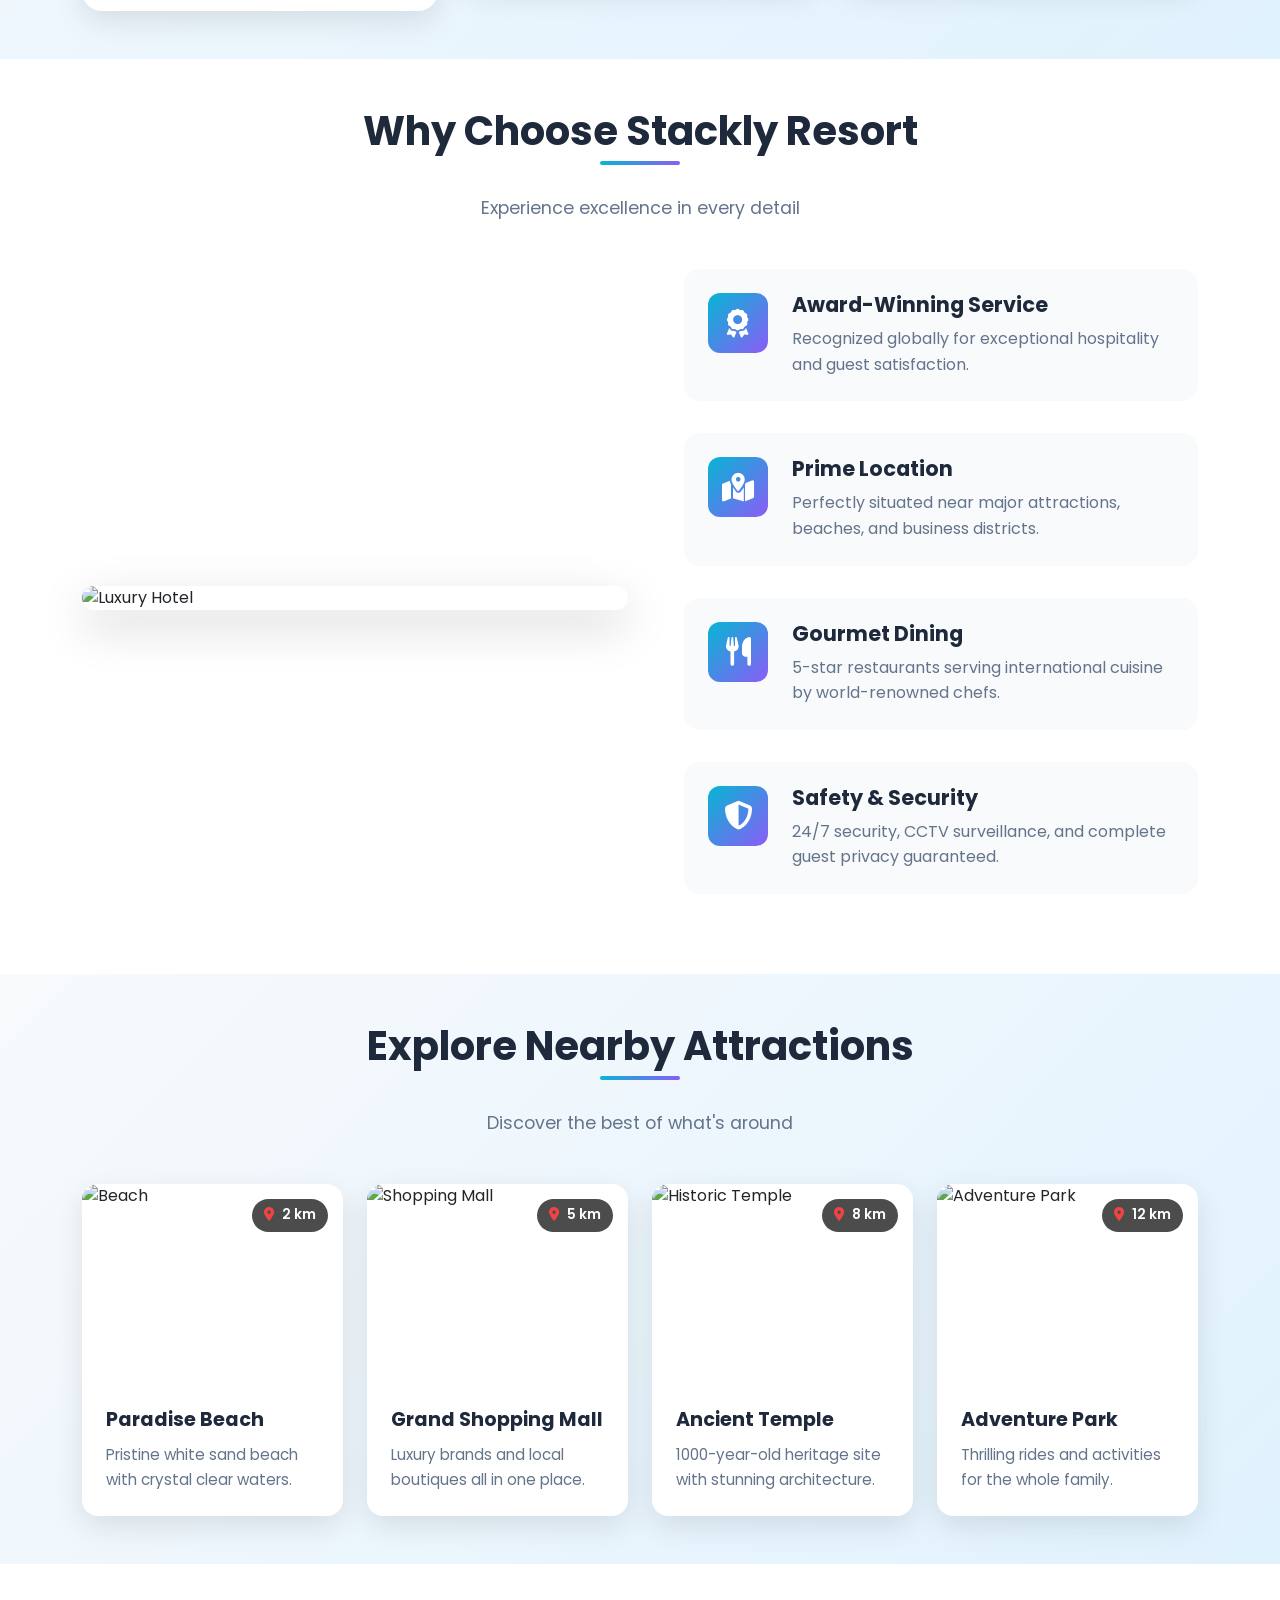
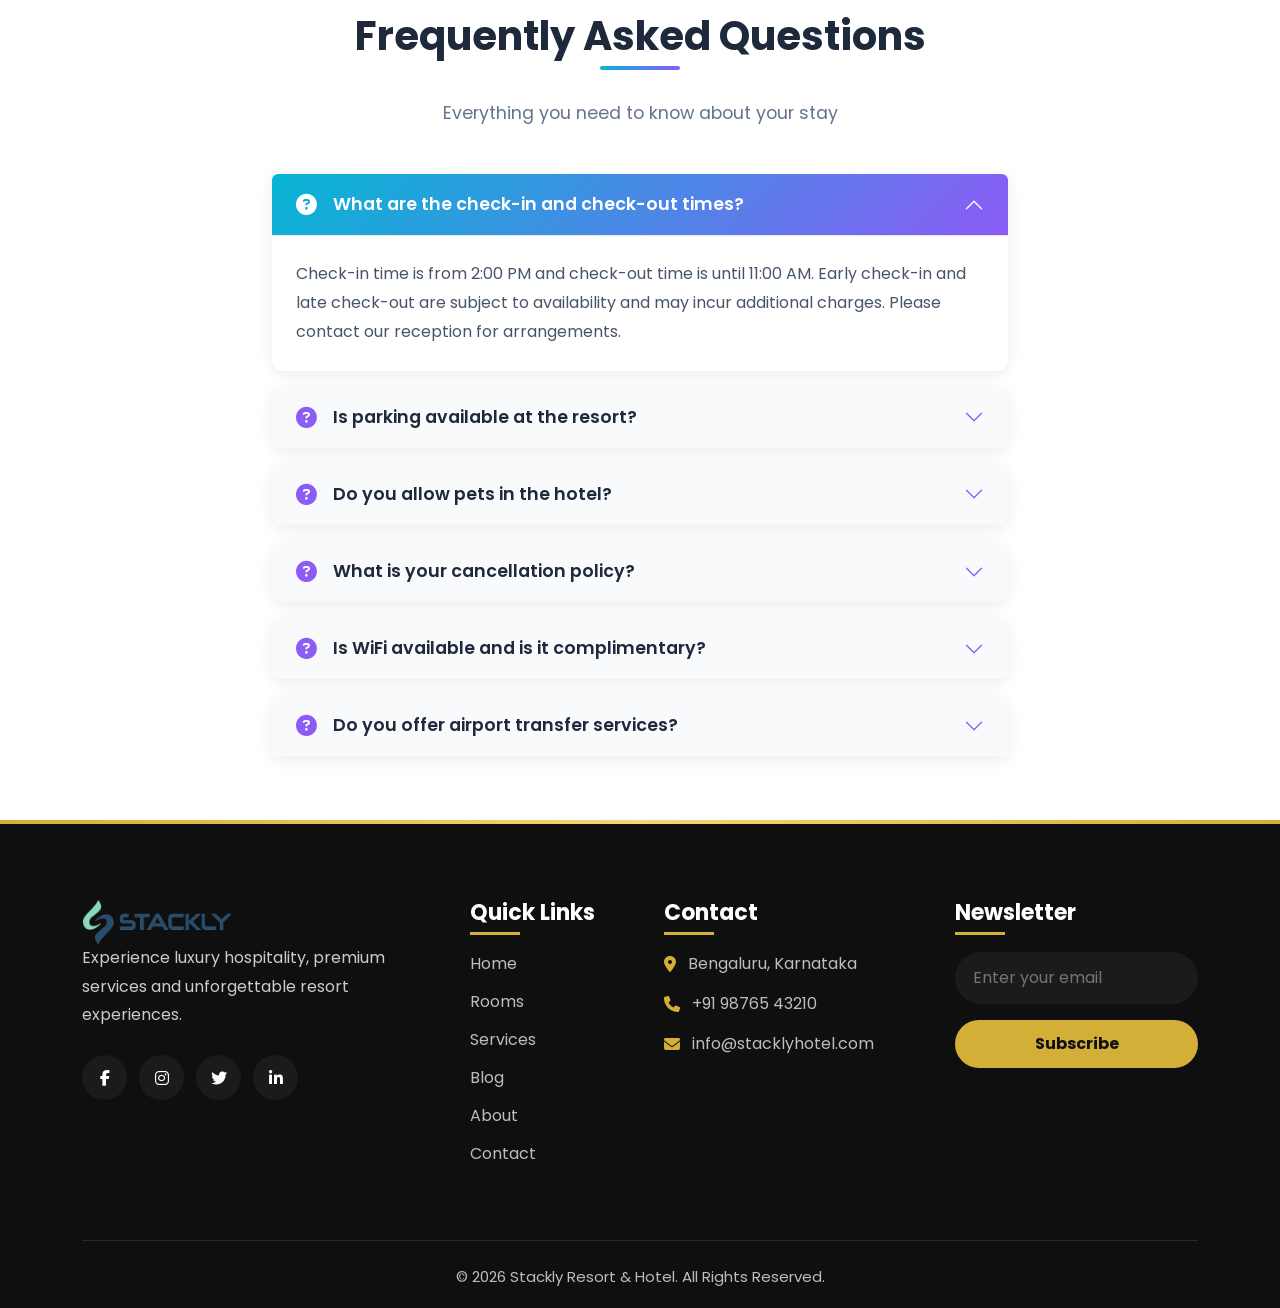
==== commit 66a6d480: "styles updated" ====
--- a/index.html
+++ b/index.html
@@ -339,24 +339,13 @@
         <div
             class="container">
 
-            <div
-                class="section-title">
-
-                <span>
-                    Luxury Suites
-                </span>
-
-                <h2>
-                    Featured Rooms
-                </h2>
-
-                <p>
-
-                    Discover premium
-                    accommodations designed
-                    for modern travelers.
-
-                </p>
+            <div class="section-title text-center">
+
+                <span>Luxury Suites</span>
+
+                <h2>Featured Rooms & Suites</h2>
+
+                <p>Discover premium accommodations designed for modern travelers seeking comfort and elegance.</p>
 
             </div>
 
@@ -379,17 +368,9 @@
                                 ₹7,999 / Night
                             </div>
 
-                            <h4>
-                                Deluxe Ocean Suite
-                            </h4>
-
-                            <p>
-
-                                Enjoy breathtaking ocean
-                                views, king-size bedding,
-                                and premium luxury comfort.
-
-                            </p>
+                            <h4>Deluxe Ocean Suite</h4>
+
+                            <p>Enjoy breathtaking ocean views, king-size bedding, and premium luxury comfort in this elegant suite.</p>
 
                             <div class="room-features">
 
@@ -432,17 +413,9 @@
                                 ₹11,999 / Night
                             </div>
 
-                            <h4>
-                                Executive Luxury Suite
-                            </h4>
-
-                            <p>
-
-                                Spacious interiors,
-                                elegant furnishings,
-                                and premium amenities.
-
-                            </p>
+                            <h4>Executive Luxury Suite</h4>
+
+                            <p>Spacious interiors with elegant furnishings and premium amenities for the discerning traveler.</p>
 
                             <div class="room-features">
 
@@ -485,17 +458,9 @@
                                 ₹19,999 / Night
                             </div>
 
-                            <h4>
-                                Royal Presidential Villa
-                            </h4>
-
-                            <p>
-
-                                Exclusive luxury villa
-                                experience with private
-                                concierge services.
-
-                            </p>
+                            <h4>Royal Presidential Villa</h4>
+
+                            <p>Exclusive luxury villa experience with private concierge services and unparalleled sophistication.</p>
 
                             <div class="room-features">
 
@@ -535,22 +500,13 @@
 
         <div class="container">
 
-            <div class="section-title">
-
-                <span>
-                    Resort Amenities
-                </span>
-
-                <h2>
-                    Luxury Facilities
-                </h2>
-
-                <p>
-
-                    Exceptional experiences designed
-                    to elevate every moment of your stay.
-
-                </p>
+            <div class="section-title text-center">
+
+                <span>Resort Amenities</span>
+
+                <h2>World-Class Facilities</h2>
+
+                <p>Exceptional experiences designed to elevate every moment of your stay with unmatched luxury.</p>
 
             </div>
 
@@ -562,14 +518,9 @@
 
                         <i class="fa-solid fa-water-ladder"></i>
 
-                        <h5>
-                            Infinity Pool
-                        </h5>
-
-                        <p>
-                            Relax in our breathtaking
-                            rooftop infinity pool.
-                        </p>
+                        <h5>Infinity Pool</h5>
+
+                        <p>Relax in our breathtaking rooftop infinity pool with stunning panoramic views.</p>
 
                     </div>
 
@@ -581,14 +532,9 @@
 
                         <i class="fa-solid fa-spa"></i>
 
-                        <h5>
-                            Luxury Spa
-                        </h5>
-
-                        <p>
-                            Rejuvenating wellness
-                            treatments and therapies.
-                        </p>
+                        <h5>Luxury Spa</h5>
+
+                        <p>Rejuvenating wellness treatments and therapies by expert therapists.</p>
 
                     </div>
 
@@ -600,14 +546,9 @@
 
                         <i class="fa-solid fa-utensils"></i>
 
-                        <h5>
-                            Fine Dining
-                        </h5>
-
-                        <p>
-                            World-class culinary
-                            experiences by expert chefs.
-                        </p>
+                        <h5>Fine Dining</h5>
+
+                        <p>World-class culinary experiences crafted by award-winning chefs.</p>
 
                     </div>
 
@@ -619,14 +560,9 @@
 
                         <i class="fa-solid fa-dumbbell"></i>
 
-                        <h5>
-                            Fitness Center
-                        </h5>
-
-                        <p>
-                            Modern gym facilities
-                            for your wellness journey.
-                        </p>
+                        <h5>Fitness Center</h5>
+
+                        <p>State-of-the-art gym facilities equipped with modern fitness equipment.</p>
 
                     </div>
 
@@ -996,6 +932,569 @@
                 Reserve Your Stay
 
             </button>
+
+        </div>
+
+    </section>
+
+    <!-- ==========================
+         SPECIAL OFFERS SECTION
+    =========================== -->
+
+    <section class="special-offers-section py-5">
+
+        <div class="container">
+
+            <div class="section-header text-center mb-5">
+
+                <h2 class="section-title">
+                    Special Offers & Packages
+                </h2>
+
+                <p class="section-subtitle">
+                    Exclusive deals designed for unforgettable experiences
+                </p>
+
+            </div>
+
+            <div class="row g-4">
+
+                <div class="col-lg-4 col-md-6">
+
+                    <div class="offer-card">
+
+                        <div class="offer-badge">
+                            Save 30%
+                        </div>
+
+                        <div class="offer-icon">
+                            <i class="fa-solid fa-heart"></i>
+                        </div>
+
+                        <h4>Honeymoon Package</h4>
+
+                        <p>
+                            Romantic getaway with champagne,
+                            couple's spa, candlelight dinner
+                            and room decoration.
+                        </p>
+
+                        <ul class="offer-features">
+                            <li><i class="fa-solid fa-check"></i> 3 Nights Stay</li>
+                            <li><i class="fa-solid fa-check"></i> Couple's Spa Session</li>
+                            <li><i class="fa-solid fa-check"></i> Candlelight Dinner</li>
+                            <li><i class="fa-solid fa-check"></i> Welcome Champagne</li>
+                        </ul>
+
+                        <div class="offer-price">
+                            <span class="old-price">₹35,999</span>
+                            <span class="new-price">₹24,999</span>
+                        </div>
+
+                        <button class="offer-btn book-btn">
+                            Book Now
+                        </button>
+
+                    </div>
+
+                </div>
+
+                <div class="col-lg-4 col-md-6">
+
+                    <div class="offer-card featured">
+
+                        <div class="offer-badge">
+                            Best Value
+                        </div>
+
+                        <div class="offer-icon">
+                            <i class="fa-solid fa-users"></i>
+                        </div>
+
+                        <h4>Family Paradise</h4>
+
+                        <p>
+                            Perfect family vacation with
+                            kids' activities, pool access,
+                            and family dining experiences.
+                        </p>
+
+                        <ul class="offer-features">
+                            <li><i class="fa-solid fa-check"></i> 5 Nights Stay</li>
+                            <li><i class="fa-solid fa-check"></i> All Meals Included</li>
+                            <li><i class="fa-solid fa-check"></i> Kids Club Access</li>
+                            <li><i class="fa-solid fa-check"></i> Pool & Beach Access</li>
+                        </ul>
+
+                        <div class="offer-price">
+                            <span class="old-price">₹55,999</span>
+                            <span class="new-price">₹42,999</span>
+                        </div>
+
+                        <button class="offer-btn book-btn">
+                            Book Now
+                        </button>
+
+                    </div>
+
+                </div>
+
+                <div class="col-lg-4 col-md-6">
+
+                    <div class="offer-card">
+
+                        <div class="offer-badge">
+                            Limited Time
+                        </div>
+
+                        <div class="offer-icon">
+                            <i class="fa-solid fa-briefcase"></i>
+                        </div>
+
+                        <h4>Business Traveler</h4>
+
+                        <p>
+                            Ideal for corporate stays with
+                            workspace, high-speed WiFi,
+                            and meeting room access.
+                        </p>
+
+                        <ul class="offer-features">
+                            <li><i class="fa-solid fa-check"></i> Flexible Dates</li>
+                            <li><i class="fa-solid fa-check"></i> Meeting Room Access</li>
+                            <li><i class="fa-solid fa-check"></i> High-Speed WiFi</li>
+                            <li><i class="fa-solid fa-check"></i> Complimentary Breakfast</li>
+                        </ul>
+
+                        <div class="offer-price">
+                            <span class="old-price">₹12,999</span>
+                            <span class="new-price">₹9,999</span>
+                        </div>
+
+                        <button class="offer-btn book-btn">
+                            Book Now
+                        </button>
+
+                    </div>
+
+                </div>
+
+            </div>
+
+        </div>
+
+    </section>
+
+    <!-- ==========================
+         WHY CHOOSE US SECTION
+    =========================== -->
+
+    <section class="why-choose-section py-5">
+
+        <div class="container">
+
+            <div class="section-header text-center mb-5">
+
+                <h2 class="section-title">
+                    Why Choose Stackly Resort
+                </h2>
+
+                <p class="section-subtitle">
+                    Experience excellence in every detail
+                </p>
+
+            </div>
+
+            <div class="row g-4 align-items-center">
+
+                <div class="col-lg-6">
+
+                    <div class="why-choose-image">
+                        <img src="https://images.unsplash.com/photo-1566073771259-6a8506099945?w=800&h=600&fit=crop"
+                             alt="Luxury Hotel"
+                             class="img-fluid rounded-4 shadow-lg">
+                    </div>
+
+                </div>
+
+                <div class="col-lg-6">
+
+                    <div class="why-choose-content">
+
+                        <div class="feature-item">
+
+                            <div class="feature-icon">
+                                <i class="fa-solid fa-award"></i>
+                            </div>
+
+                            <div class="feature-text">
+                                <h4>Award-Winning Service</h4>
+                                <p>
+                                    Recognized globally for exceptional
+                                    hospitality and guest satisfaction.
+                                </p>
+                            </div>
+
+                        </div>
+
+                        <div class="feature-item">
+
+                            <div class="feature-icon">
+                                <i class="fa-solid fa-map-location-dot"></i>
+                            </div>
+
+                            <div class="feature-text">
+                                <h4>Prime Location</h4>
+                                <p>
+                                    Perfectly situated near major attractions,
+                                    beaches, and business districts.
+                                </p>
+                            </div>
+
+                        </div>
+
+                        <div class="feature-item">
+
+                            <div class="feature-icon">
+                                <i class="fa-solid fa-utensils"></i>
+                            </div>
+
+                            <div class="feature-text">
+                                <h4>Gourmet Dining</h4>
+                                <p>
+                                    5-star restaurants serving international
+                                    cuisine by world-renowned chefs.
+                                </p>
+                            </div>
+
+                        </div>
+
+                        <div class="feature-item">
+
+                            <div class="feature-icon">
+                                <i class="fa-solid fa-shield-halved"></i>
+                            </div>
+
+                            <div class="feature-text">
+                                <h4>Safety & Security</h4>
+                                <p>
+                                    24/7 security, CCTV surveillance, and
+                                    complete guest privacy guaranteed.
+                                </p>
+                            </div>
+
+                        </div>
+
+                    </div>
+
+                </div>
+
+            </div>
+
+        </div>
+
+    </section>
+
+    <!-- ==========================
+         NEARBY ATTRACTIONS SECTION
+    =========================== -->
+
+    <section class="attractions-section py-5">
+
+        <div class="container">
+
+            <div class="section-header text-center mb-5">
+
+                <h2 class="section-title">
+                    Explore Nearby Attractions
+                </h2>
+
+                <p class="section-subtitle">
+                    Discover the best of what's around
+                </p>
+
+            </div>
+
+            <div class="row g-4">
+
+                <div class="col-lg-3 col-md-6">
+
+                    <div class="attraction-card">
+
+                        <div class="attraction-image">
+                            <img src="https://images.unsplash.com/photo-1559827260-dc66d52bef19?w=400&h=300&fit=crop"
+                                 alt="Beach">
+                            <div class="attraction-distance">
+                                <i class="fa-solid fa-location-dot"></i> 2 km
+                            </div>
+                        </div>
+
+                        <div class="attraction-content">
+                            <h5>Paradise Beach</h5>
+                            <p>
+                                Pristine white sand beach with
+                                crystal clear waters.
+                            </p>
+                        </div>
+
+                    </div>
+
+                </div>
+
+                <div class="col-lg-3 col-md-6">
+
+                    <div class="attraction-card">
+
+                        <div class="attraction-image">
+                            <img src="https://images.unsplash.com/photo-1555854877-bab0e564b8d5?w=400&h=300&fit=crop"
+                                 alt="Shopping Mall">
+                            <div class="attraction-distance">
+                                <i class="fa-solid fa-location-dot"></i> 5 km
+                            </div>
+                        </div>
+
+                        <div class="attraction-content">
+                            <h5>Grand Shopping Mall</h5>
+                            <p>
+                                Luxury brands and local boutiques
+                                all in one place.
+                            </p>
+                        </div>
+
+                    </div>
+
+                </div>
+
+                <div class="col-lg-3 col-md-6">
+
+                    <div class="attraction-card">
+
+                        <div class="attraction-image">
+                            <img src="https://images.unsplash.com/photo-1518173835740-f5d14111d76a?w=400&h=300&fit=crop"
+                                 alt="Historic Temple">
+                            <div class="attraction-distance">
+                                <i class="fa-solid fa-location-dot"></i> 8 km
+                            </div>
+                        </div>
+
+                        <div class="attraction-content">
+                            <h5>Ancient Temple</h5>
+                            <p>
+                                1000-year-old heritage site with
+                                stunning architecture.
+                            </p>
+                        </div>
+
+                    </div>
+
+                </div>
+
+                <div class="col-lg-3 col-md-6">
+
+                    <div class="attraction-card">
+
+                        <div class="attraction-image">
+                            <img src="https://images.unsplash.com/photo-1496417263034-38ec4f0b665a?w=400&h=300&fit=crop"
+                                 alt="Adventure Park">
+                            <div class="attraction-distance">
+                                <i class="fa-solid fa-location-dot"></i> 12 km
+                            </div>
+                        </div>
+
+                        <div class="attraction-content">
+                            <h5>Adventure Park</h5>
+                            <p>
+                                Thrilling rides and activities
+                                for the whole family.
+                            </p>
+                        </div>
+
+                    </div>
+
+                </div>
+
+            </div>
+
+        </div>
+
+    </section>
+
+    <!-- ==========================
+         FAQ SECTION
+    =========================== -->
+
+    <section class="faq-section py-5">
+
+        <div class="container">
+
+            <div class="section-header text-center mb-5">
+
+                <h2 class="section-title">
+                    Frequently Asked Questions
+                </h2>
+
+                <p class="section-subtitle">
+                    Everything you need to know about your stay
+                </p>
+
+            </div>
+
+            <div class="row justify-content-center">
+
+                <div class="col-lg-8">
+
+                    <div class="accordion" id="faqAccordion">
+
+                        <div class="accordion-item">
+
+                            <h2 class="accordion-header">
+                                <button class="accordion-button"
+                                        type="button"
+                                        data-bs-toggle="collapse"
+                                        data-bs-target="#faq1">
+                                    <i class="fa-solid fa-circle-question me-3"></i>
+                                    What are the check-in and check-out times?
+                                </button>
+                            </h2>
+
+                            <div id="faq1"
+                                 class="accordion-collapse collapse show"
+                                 data-bs-parent="#faqAccordion">
+                                <div class="accordion-body">
+                                    Check-in time is from 2:00 PM and check-out time is until 11:00 AM.
+                                    Early check-in and late check-out are subject to availability and
+                                    may incur additional charges. Please contact our reception for arrangements.
+                                </div>
+                            </div>
+
+                        </div>
+
+                        <div class="accordion-item">
+
+                            <h2 class="accordion-header">
+                                <button class="accordion-button collapsed"
+                                        type="button"
+                                        data-bs-toggle="collapse"
+                                        data-bs-target="#faq2">
+                                    <i class="fa-solid fa-circle-question me-3"></i>
+                                    Is parking available at the resort?
+                                </button>
+                            </h2>
+
+                            <div id="faq2"
+                                 class="accordion-collapse collapse"
+                                 data-bs-parent="#faqAccordion">
+                                <div class="accordion-body">
+                                    Yes, we offer complimentary parking for all our guests. We have both
+                                    covered and open parking areas with 24/7 security. Valet parking service
+                                    is also available upon request.
+                                </div>
+                            </div>
+
+                        </div>
+
+                        <div class="accordion-item">
+
+                            <h2 class="accordion-header">
+                                <button class="accordion-button collapsed"
+                                        type="button"
+                                        data-bs-toggle="collapse"
+                                        data-bs-target="#faq3">
+                                    <i class="fa-solid fa-circle-question me-3"></i>
+                                    Do you allow pets in the hotel?
+                                </button>
+                            </h2>
+
+                            <div id="faq3"
+                                 class="accordion-collapse collapse"
+                                 data-bs-parent="#faqAccordion">
+                                <div class="accordion-body">
+                                    Yes, we are a pet-friendly resort! We welcome well-behaved pets with
+                                    prior notification. A small additional cleaning fee applies. Pet amenities
+                                    including food bowls and beds are provided upon request.
+                                </div>
+                            </div>
+
+                        </div>
+
+                        <div class="accordion-item">
+
+                            <h2 class="accordion-header">
+                                <button class="accordion-button collapsed"
+                                        type="button"
+                                        data-bs-toggle="collapse"
+                                        data-bs-target="#faq4">
+                                    <i class="fa-solid fa-circle-question me-3"></i>
+                                    What is your cancellation policy?
+                                </button>
+                            </h2>
+
+                            <div id="faq4"
+                                 class="accordion-collapse collapse"
+                                 data-bs-parent="#faqAccordion">
+                                <div class="accordion-body">
+                                    Free cancellation is available up to 48 hours before check-in.
+                                    Cancellations made within 48 hours will incur a charge of one night's
+                                    stay. Special packages may have different cancellation terms.
+                                </div>
+                            </div>
+
+                        </div>
+
+                        <div class="accordion-item">
+
+                            <h2 class="accordion-header">
+                                <button class="accordion-button collapsed"
+                                        type="button"
+                                        data-bs-toggle="collapse"
+                                        data-bs-target="#faq5">
+                                    <i class="fa-solid fa-circle-question me-3"></i>
+                                    Is WiFi available and is it complimentary?
+                                </button>
+                            </h2>
+
+                            <div id="faq5"
+                                 class="accordion-collapse collapse"
+                                 data-bs-parent="#faqAccordion">
+                                <div class="accordion-body">
+                                    Yes, high-speed WiFi is complimentary for all guests throughout the
+                                    resort including rooms, restaurants, pool area, and common spaces.
+                                    Business travelers can request premium bandwidth if needed.
+                                </div>
+                            </div>
+
+                        </div>
+
+                        <div class="accordion-item">
+
+                            <h2 class="accordion-header">
+                                <button class="accordion-button collapsed"
+                                        type="button"
+                                        data-bs-toggle="collapse"
+                                        data-bs-target="#faq6">
+                                    <i class="fa-solid fa-circle-question me-3"></i>
+                                    Do you offer airport transfer services?
+                                </button>
+                            </h2>
+
+                            <div id="faq6"
+                                 class="accordion-collapse collapse"
+                                 data-bs-parent="#faqAccordion">
+                                <div class="accordion-body">
+                                    Yes, we provide airport pickup and drop-off services. Please inform us
+                                    of your flight details at least 24 hours in advance. Charges vary based
+                                    on vehicle type and distance. Complimentary transfers are included in
+                                    premium packages.
+                                </div>
+                            </div>
+
+                        </div>
+
+                    </div>
+
+                </div>
+
+            </div>
 
         </div>
 
--- a/css/style.css
+++ b/css/style.css
@@ -579,4 +579,456 @@
         font-size:45px;
     }
 
-}+}
+
+/* ========================================
+   NEW SECTIONS STYLING
+   ======================================== */
+
+/* Section Headers */
+.section-header {
+    margin-bottom: 3rem;
+}
+
+.section-title {
+    font-size: 2.5rem;
+    font-weight: 700;
+    color: #1e293b;
+    margin-bottom: 1rem;
+    position: relative;
+    display: inline-block;
+}
+
+.section-title::after {
+    content: '';
+    position: absolute;
+    bottom: -10px;
+    left: 50%;
+    transform: translateX(-50%);
+    width: 80px;
+    height: 4px;
+    background: linear-gradient(135deg, #06b6d4, #8b5cf6);
+    border-radius: 2px;
+}
+
+.section-subtitle {
+    font-size: 1.1rem;
+    color: #64748b;
+    margin-top: 1.5rem;
+}
+
+/* ========================================
+   SPECIAL OFFERS SECTION
+   ======================================== */
+
+.special-offers-section {
+    background: linear-gradient(135deg, #f8fafc 0%, #e0f2fe 100%);
+    position: relative;
+    overflow: hidden;
+}
+
+.offer-card {
+    background: #ffffff;
+    border-radius: 20px;
+    padding: 2rem;
+    box-shadow: 0 10px 30px rgba(0, 0, 0, 0.1);
+    transition: all 0.3s ease;
+    position: relative;
+    overflow: hidden;
+    border: 2px solid transparent;
+}
+
+.offer-card::before {
+    content: '';
+    position: absolute;
+    top: 0;
+    left: 0;
+    right: 0;
+    height: 5px;
+    background: linear-gradient(135deg, #06b6d4, #8b5cf6);
+    transform: scaleX(0);
+    transition: transform 0.3s ease;
+}
+
+.offer-card:hover::before {
+    transform: scaleX(1);
+}
+
+.offer-card:hover {
+    transform: translateY(-10px);
+    box-shadow: 0 20px 40px rgba(139, 92, 246, 0.25);
+    border-color: #8b5cf6;
+}
+
+.offer-card.featured {
+    border: 2px solid #d4af37;
+    background: linear-gradient(135deg, #fffbeb 0%, #ffffff 100%);
+}
+
+.offer-badge {
+    position: absolute;
+    top: 20px;
+    right: 20px;
+    background: linear-gradient(135deg, #ef4444, #dc2626);
+    color: white;
+    padding: 8px 16px;
+    border-radius: 50px;
+    font-size: 0.85rem;
+    font-weight: 700;
+    box-shadow: 0 4px 10px rgba(239, 68, 68, 0.3);
+}
+
+.offer-card.featured .offer-badge {
+    background: linear-gradient(135deg, #d4af37, #f59e0b);
+}
+
+.offer-icon {
+    width: 70px;
+    height: 70px;
+    background: linear-gradient(135deg, #06b6d4, #8b5cf6);
+    border-radius: 50%;
+    display: flex;
+    align-items: center;
+    justify-content: center;
+    margin-bottom: 1.5rem;
+}
+
+.offer-icon i {
+    font-size: 2rem;
+    color: white;
+}
+
+.offer-card h4 {
+    font-size: 1.5rem;
+    font-weight: 700;
+    color: #1e293b;
+    margin-bottom: 1rem;
+}
+
+.offer-card p {
+    color: #64748b;
+    margin-bottom: 1.5rem;
+    line-height: 1.6;
+}
+
+.offer-features {
+    list-style: none;
+    padding: 0;
+    margin: 1.5rem 0;
+}
+
+.offer-features li {
+    padding: 0.5rem 0;
+    color: #475569;
+    display: flex;
+    align-items: center;
+}
+
+.offer-features li i {
+    color: #10b981;
+    margin-right: 10px;
+    font-size: 0.9rem;
+}
+
+.offer-price {
+    display: flex;
+    align-items: center;
+    gap: 1rem;
+    margin: 1.5rem 0;
+}
+
+.old-price {
+    font-size: 1.2rem;
+    color: #94a3b8;
+    text-decoration: line-through;
+}
+
+.new-price {
+    font-size: 2rem;
+    font-weight: 700;
+    background: linear-gradient(135deg, #06b6d4, #8b5cf6);
+    -webkit-background-clip: text;
+    -webkit-text-fill-color: transparent;
+    background-clip: text;
+}
+
+.offer-btn {
+    width: 100%;
+    padding: 14px;
+    border: none;
+    border-radius: 12px;
+    background: linear-gradient(135deg, #06b6d4, #8b5cf6);
+    color: white;
+    font-weight: 600;
+    cursor: pointer;
+    transition: all 0.3s ease;
+    margin-top: 1rem;
+}
+
+.offer-btn:hover {
+    transform: scale(1.05);
+    box-shadow: 0 10px 25px rgba(139, 92, 246, 0.4);
+}
+
+/* ========================================
+   WHY CHOOSE US SECTION
+   ======================================== */
+
+.why-choose-section {
+    background: #ffffff;
+    padding: 5rem 0;
+}
+
+.why-choose-image img {
+    border-radius: 20px;
+    box-shadow: 0 20px 50px rgba(0, 0, 0, 0.15);
+    transition: transform 0.3s ease;
+}
+
+.why-choose-image img:hover {
+    transform: scale(1.05);
+}
+
+.why-choose-content {
+    padding-left: 2rem;
+}
+
+.feature-item {
+    display: flex;
+    align-items: flex-start;
+    margin-bottom: 2rem;
+    padding: 1.5rem;
+    background: #f8fafc;
+    border-radius: 16px;
+    transition: all 0.3s ease;
+}
+
+.feature-item:hover {
+    background: linear-gradient(135deg, #e0f2fe, #f5f3ff);
+    transform: translateX(10px);
+    box-shadow: 0 10px 25px rgba(139, 92, 246, 0.1);
+}
+
+.feature-icon {
+    width: 60px;
+    height: 60px;
+    background: linear-gradient(135deg, #06b6d4, #8b5cf6);
+    border-radius: 12px;
+    display: flex;
+    align-items: center;
+    justify-content: center;
+    margin-right: 1.5rem;
+    flex-shrink: 0;
+}
+
+.feature-icon i {
+    font-size: 1.8rem;
+    color: white;
+}
+
+.feature-text h4 {
+    font-size: 1.3rem;
+    font-weight: 700;
+    color: #1e293b;
+    margin-bottom: 0.5rem;
+}
+
+.feature-text p {
+    color: #64748b;
+    margin: 0;
+    line-height: 1.6;
+}
+
+/* ========================================
+   NEARBY ATTRACTIONS SECTION
+   ======================================== */
+
+.attractions-section {
+    background: linear-gradient(135deg, #f8fafc 0%, #e0f2fe 100%);
+    padding: 5rem 0;
+}
+
+.attraction-card {
+    background: white;
+    border-radius: 16px;
+    overflow: hidden;
+    box-shadow: 0 10px 30px rgba(0, 0, 0, 0.1);
+    transition: all 0.3s ease;
+}
+
+.attraction-card:hover {
+    transform: translateY(-10px);
+    box-shadow: 0 20px 40px rgba(139, 92, 246, 0.25);
+}
+
+.attraction-image {
+    position: relative;
+    height: 200px;
+    overflow: hidden;
+}
+
+.attraction-image img {
+    width: 100%;
+    height: 100%;
+    object-fit: cover;
+    transition: transform 0.3s ease;
+}
+
+.attraction-card:hover .attraction-image img {
+    transform: scale(1.1);
+}
+
+.attraction-distance {
+    position: absolute;
+    top: 15px;
+    right: 15px;
+    background: rgba(0, 0, 0, 0.7);
+    color: white;
+    padding: 6px 12px;
+    border-radius: 20px;
+    font-size: 0.85rem;
+    font-weight: 600;
+}
+
+.attraction-distance i {
+    color: #ef4444;
+    margin-right: 5px;
+}
+
+.attraction-content {
+    padding: 1.5rem;
+}
+
+.attraction-content h5 {
+    font-size: 1.2rem;
+    font-weight: 700;
+    color: #1e293b;
+    margin-bottom: 0.75rem;
+}
+
+.attraction-content p {
+    color: #64748b;
+    margin: 0;
+    font-size: 0.95rem;
+    line-height: 1.6;
+}
+
+/* ========================================
+   FAQ SECTION
+   ======================================== */
+
+.faq-section {
+    background: #ffffff;
+    padding: 5rem 0;
+}
+
+.accordion-item {
+    border: none;
+    margin-bottom: 1rem;
+    border-radius: 12px;
+    overflow: hidden;
+    box-shadow: 0 4px 15px rgba(0, 0, 0, 0.08);
+    transition: all 0.3s ease;
+}
+
+.accordion-item:hover {
+    box-shadow: 0 8px 25px rgba(139, 92, 246, 0.15);
+}
+
+.accordion-button {
+    background: #f8fafc;
+    color: #1e293b;
+    font-weight: 600;
+    font-size: 1.1rem;
+    padding: 1.25rem 1.5rem;
+    border: none;
+    display: flex;
+    align-items: center;
+}
+
+.accordion-button:not(.collapsed) {
+    background: linear-gradient(135deg, #06b6d4, #8b5cf6);
+    color: white;
+    box-shadow: none;
+}
+
+.accordion-button:not(.collapsed) i {
+    color: white;
+}
+
+.accordion-button i {
+    color: #8b5cf6;
+    font-size: 1.3rem;
+}
+
+.accordion-button:focus {
+    box-shadow: none;
+    border: none;
+}
+
+.accordion-button::after {
+    background-image: url("data:image/svg+xml,%3csvg xmlns='http://www.w3.org/2000/svg' viewBox='0 0 16 16' fill='%238b5cf6'%3e%3cpath fill-rule='evenodd' d='M1.646 4.646a.5.5 0 0 1 .708 0L8 10.293l5.646-5.647a.5.5 0 0 1 .708.708l-6 6a.5.5 0 0 1-.708 0l-6-6a.5.5 0 0 1 0-.708z'/%3e%3c/svg%3e");
+}
+
+.accordion-button:not(.collapsed)::after {
+    background-image: url("data:image/svg+xml,%3csvg xmlns='http://www.w3.org/2000/svg' viewBox='0 0 16 16' fill='%23ffffff'%3e%3cpath fill-rule='evenodd' d='M1.646 4.646a.5.5 0 0 1 .708 0L8 10.293l5.646-5.647a.5.5 0 0 1 .708.708l-6 6a.5.5 0 0 1-.708 0l-6-6a.5.5 0 0 1 0-.708z'/%3e%3c/svg%3e");
+}
+
+.accordion-body {
+    background: white;
+    color: #475569;
+    padding: 1.5rem;
+    font-size: 1rem;
+    line-height: 1.8;
+    border-top: 1px solid #e2e8f0;
+}
+
+/* ========================================
+   RESPONSIVE STYLING FOR NEW SECTIONS
+   ======================================== */
+
+@media (max-width: 992px) {
+    .section-title {
+        font-size: 2rem;
+    }
+
+    .why-choose-content {
+        padding-left: 0;
+        margin-top: 2rem;
+    }
+
+    .feature-item {
+        padding: 1rem;
+    }
+
+    .feature-icon {
+        width: 50px;
+        height: 50px;
+    }
+
+    .feature-icon i {
+        font-size: 1.5rem;
+    }
+}
+
+@media (max-width: 768px) {
+    .section-title {
+        font-size: 1.75rem;
+    }
+
+    .section-subtitle {
+        font-size: 1rem;
+    }
+
+    .offer-card {
+        margin-bottom: 1.5rem;
+    }
+
+    .new-price {
+        font-size: 1.5rem;
+    }
+
+    .attraction-card {
+        margin-bottom: 1.5rem;
+    }
+}
--- a/css/footer.css
+++ b/css/footer.css
@@ -207,6 +207,18 @@
         text-align:center;
     }
 
+    .footer-logo{
+        display:block;
+        text-align:center;
+        margin-left:auto;
+        margin-right:auto;
+    }
+
+    .footer-logo img{
+        display:inline-block;
+        margin:0 auto;
+    }
+
     .footer-title::after{
         left:50%;
         transform:translateX(-50%);
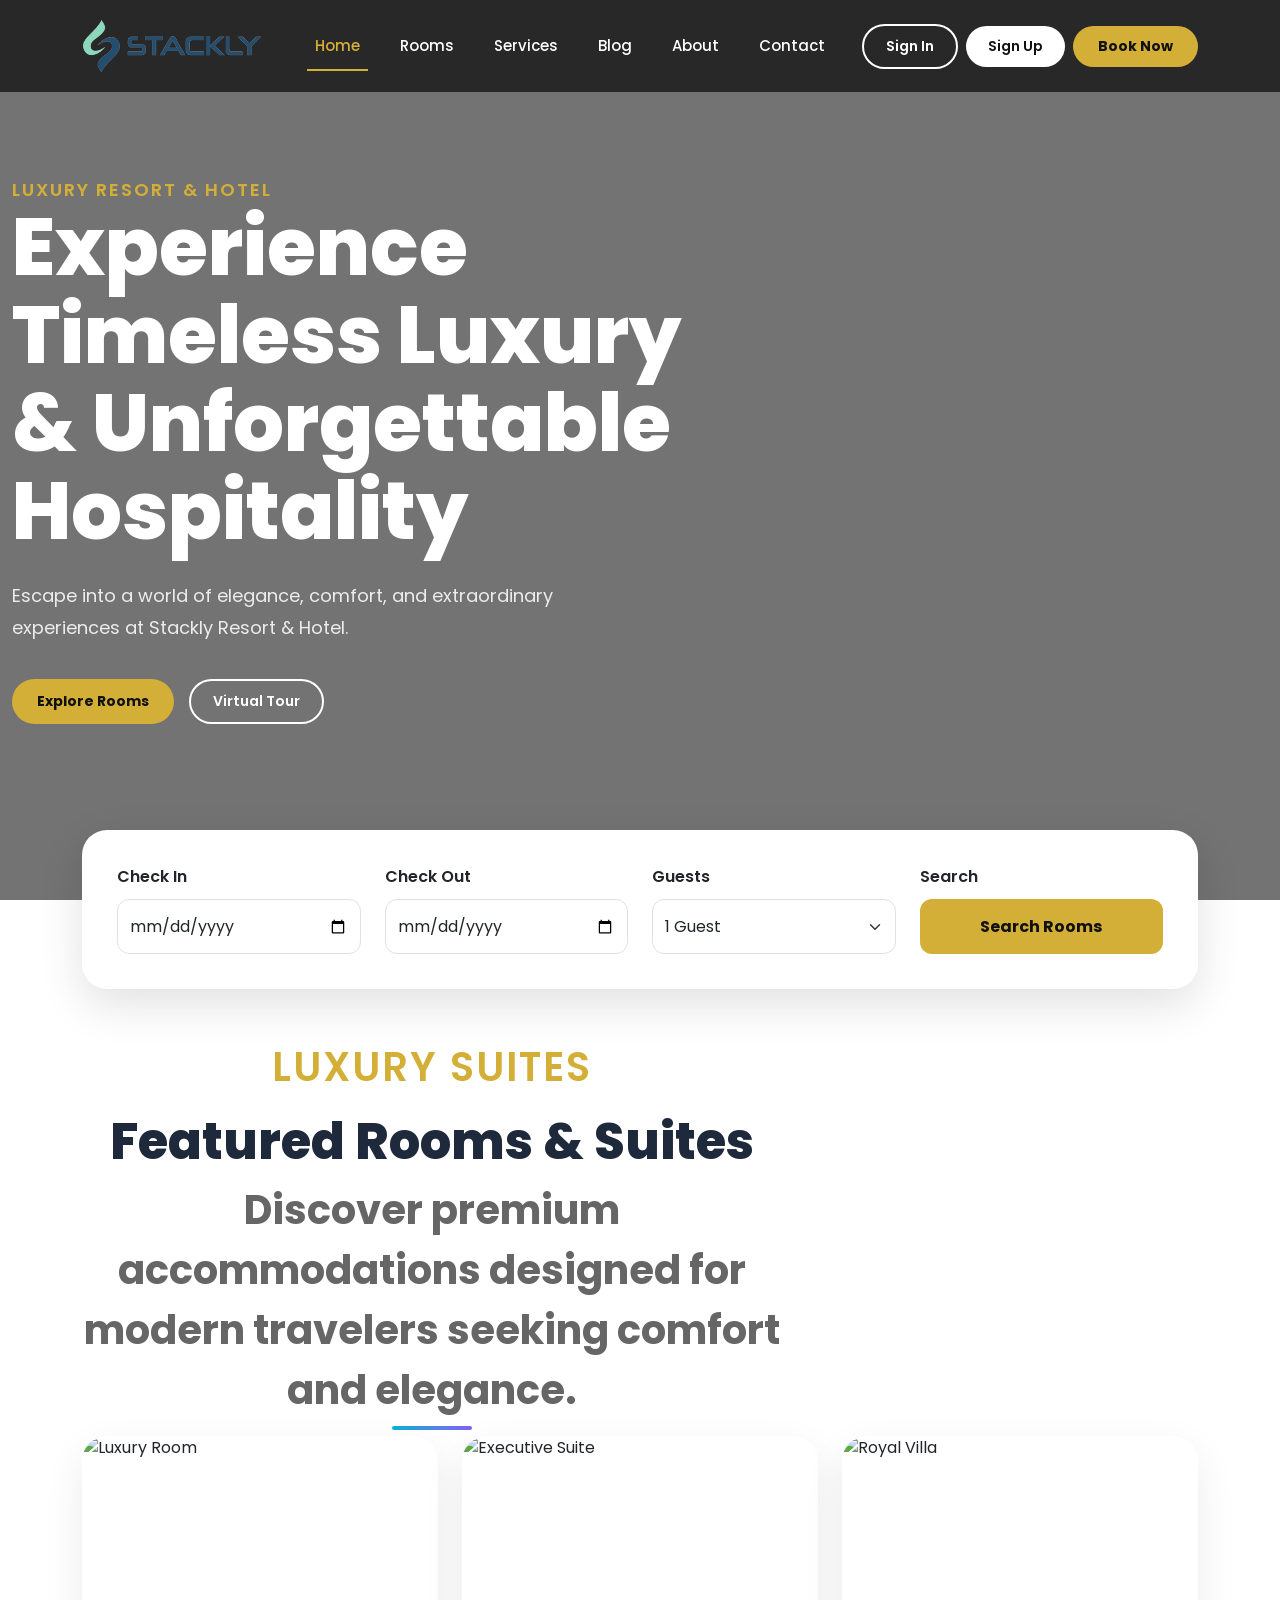
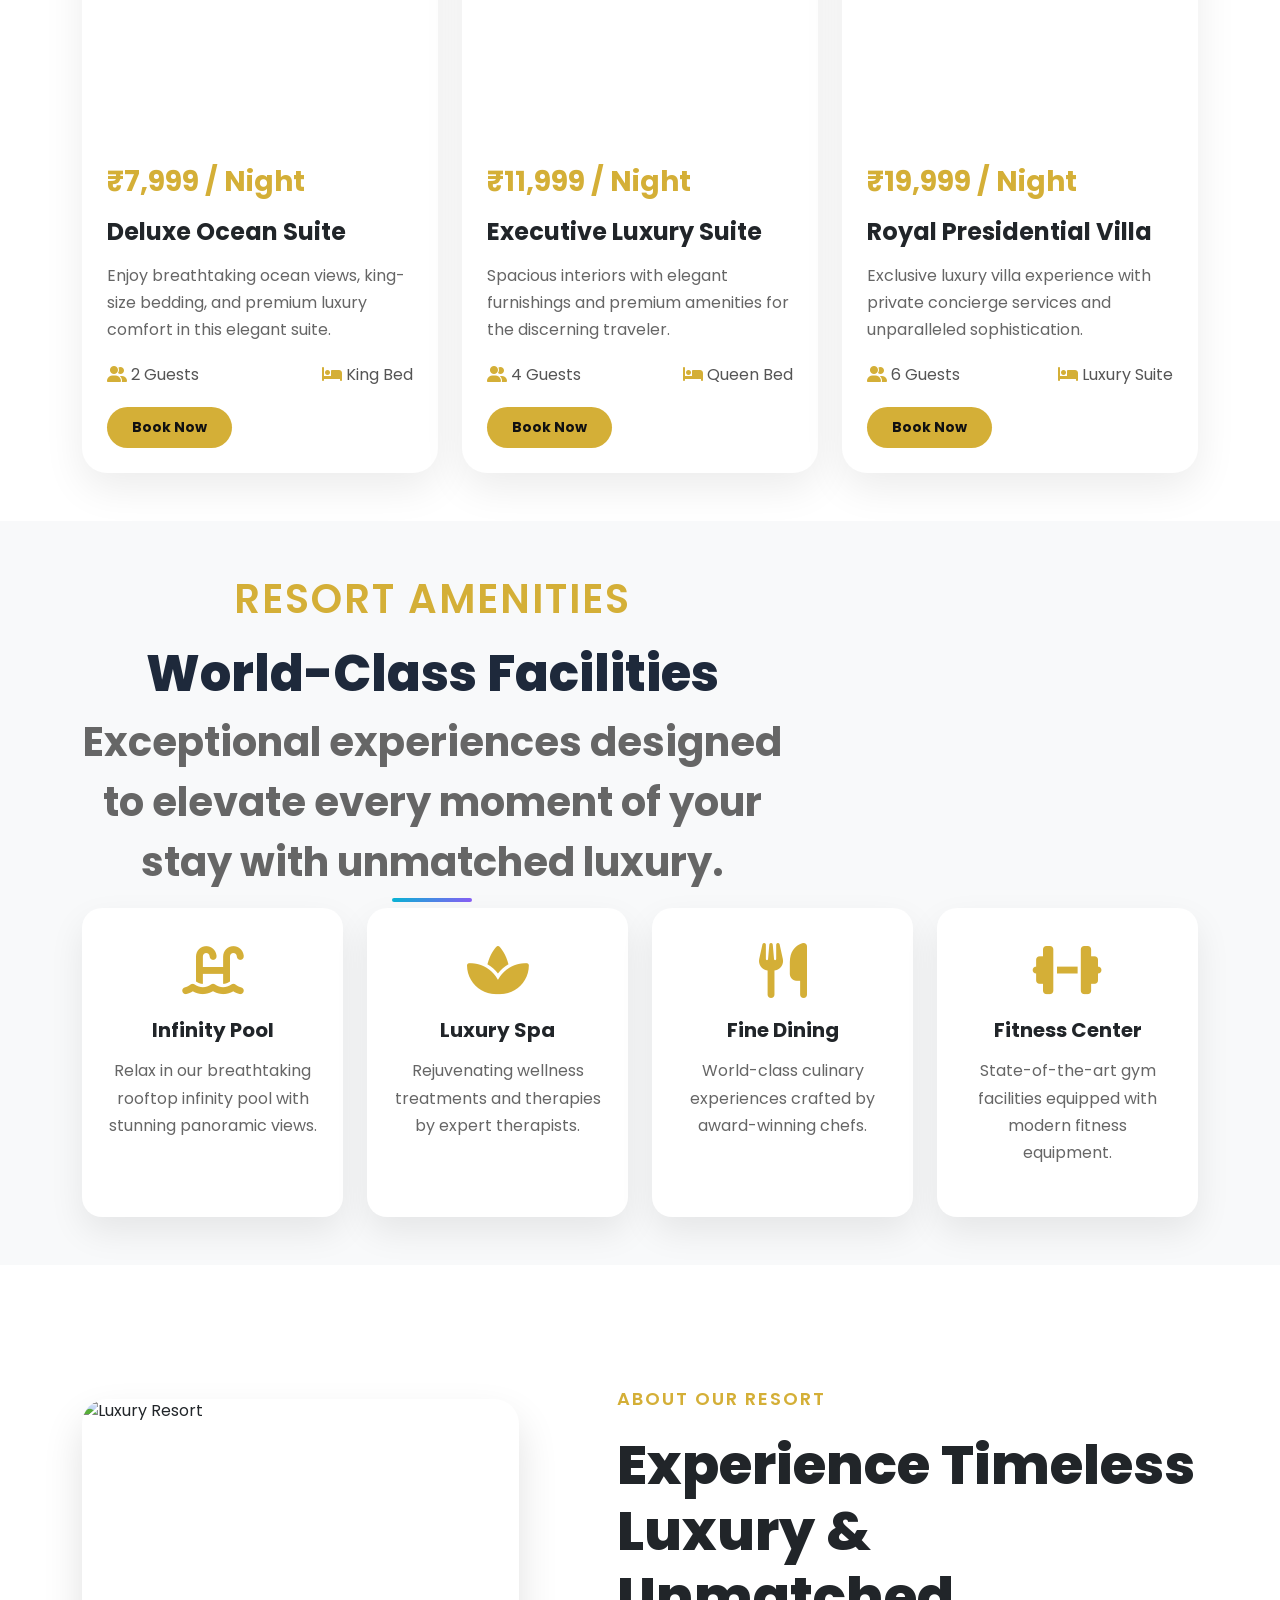
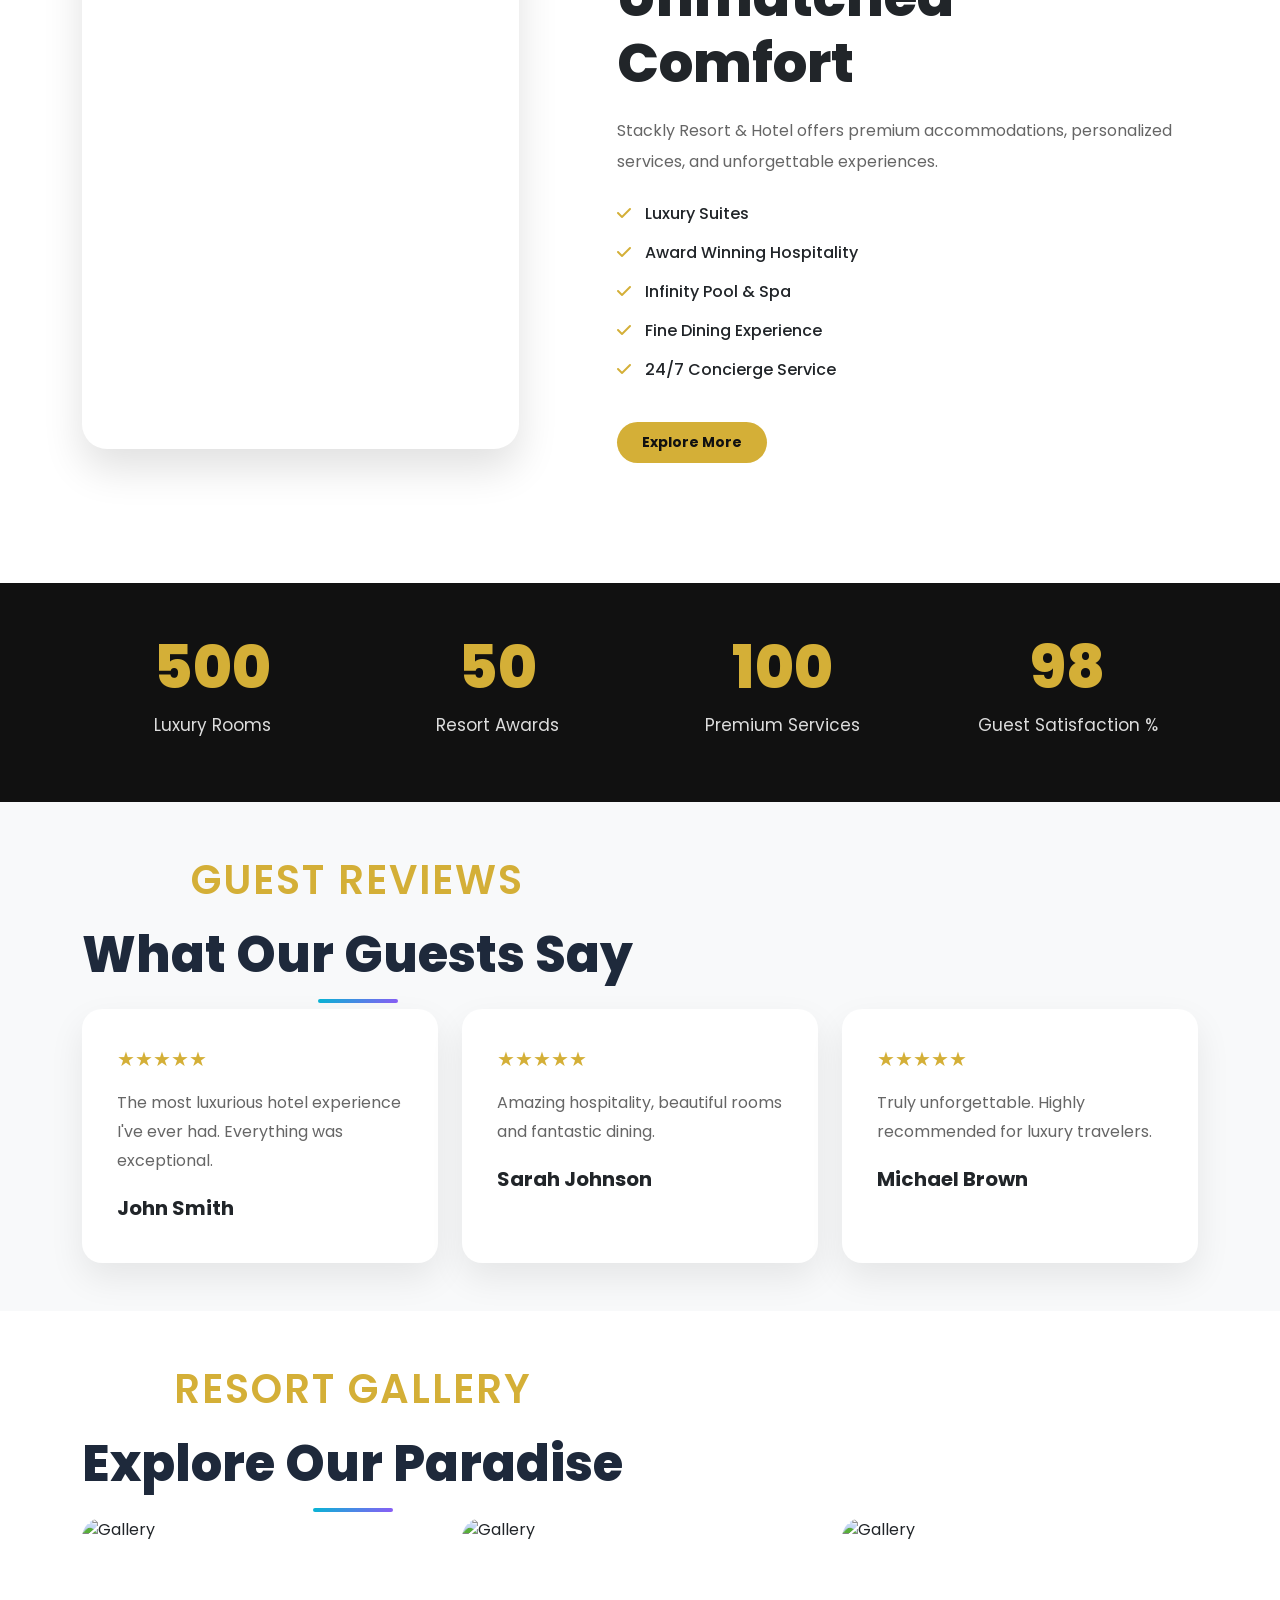
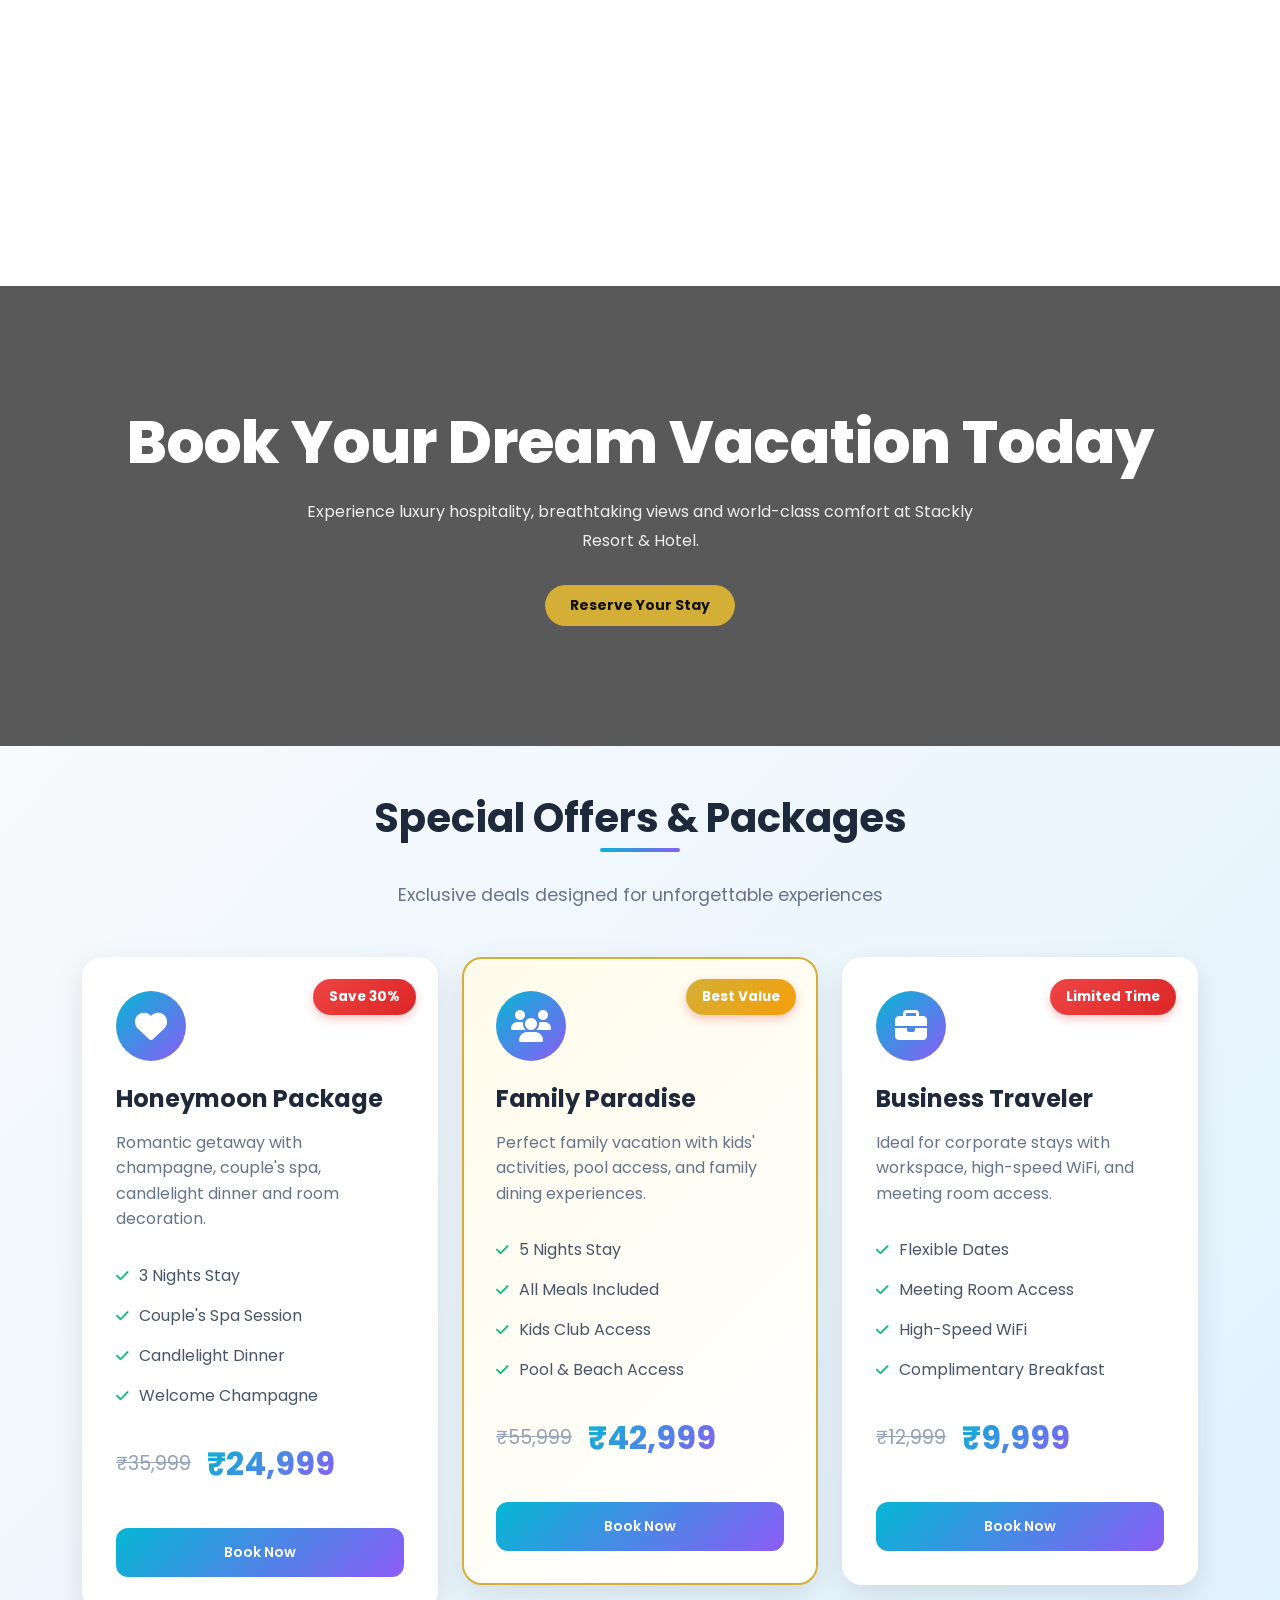
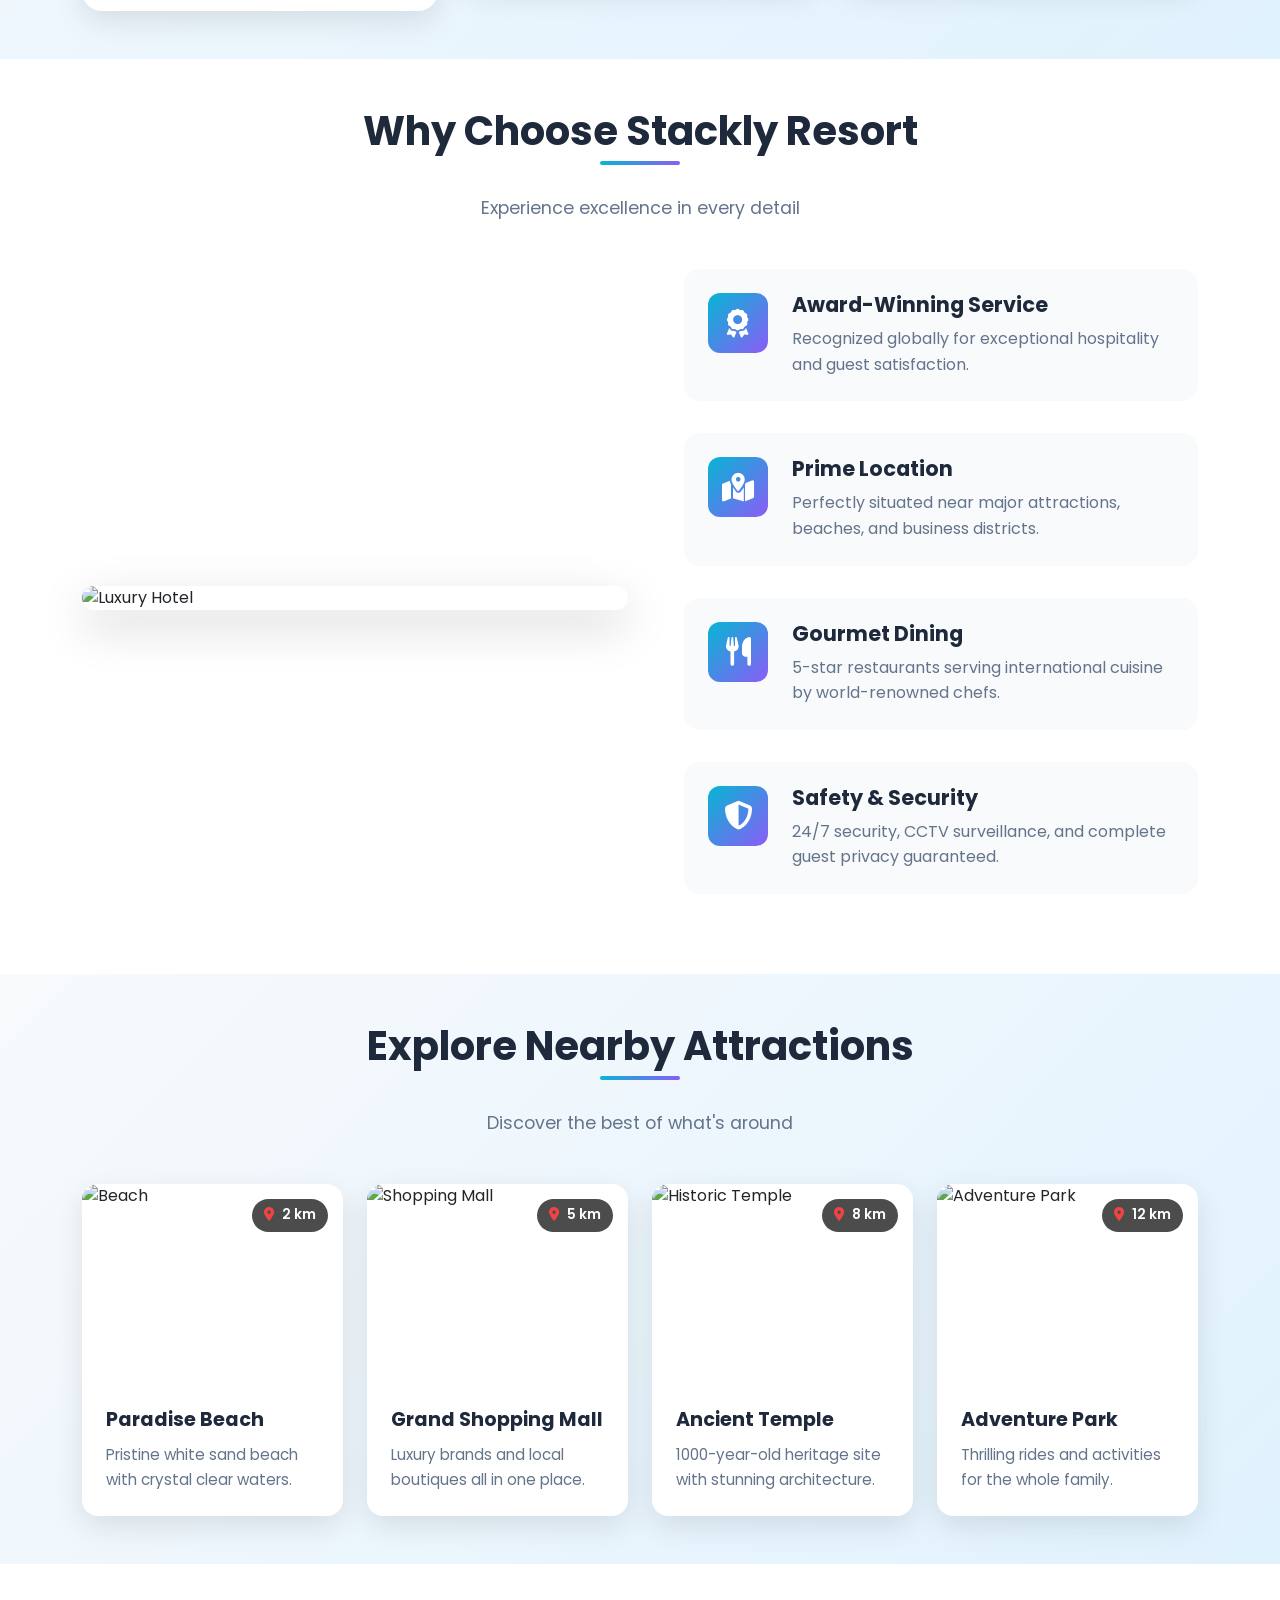
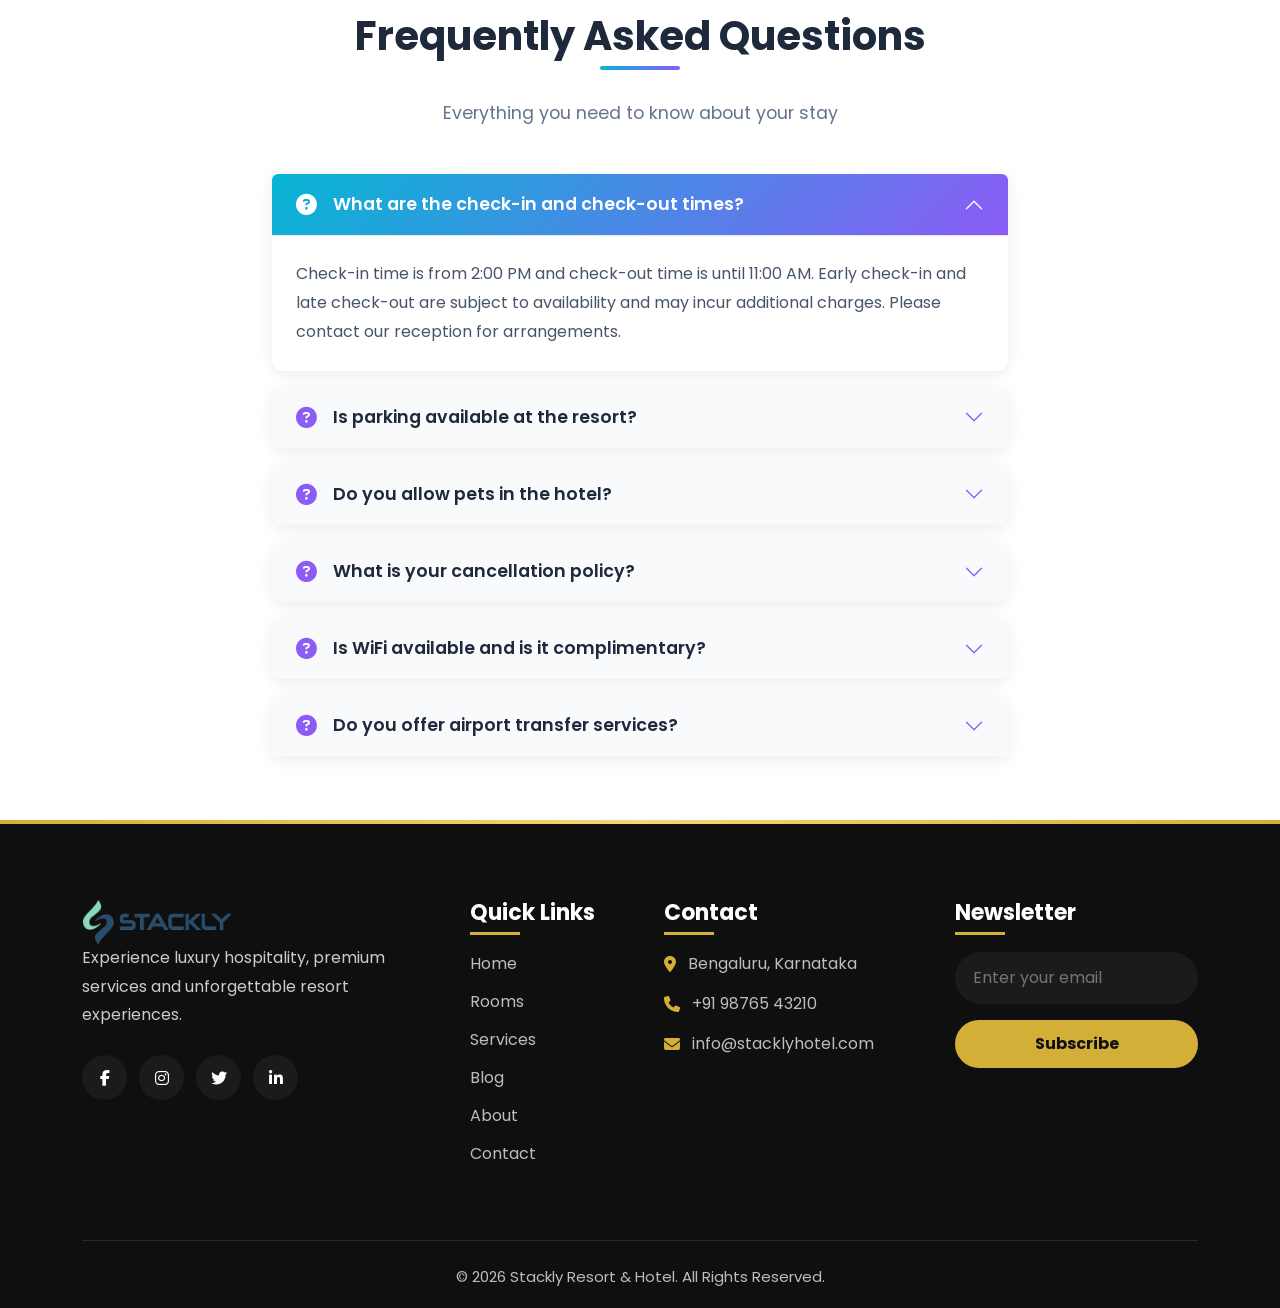
==== commit e0543989: "Hotelbooking" ====
--- a/index.html
+++ b/index.html
@@ -1526,19 +1526,19 @@
 
                     <div class="social-icons">
 
-                        <a href="#">
+                        <a href="error.html">
                             <i class="fab fa-facebook-f"></i>
                         </a>
 
-                        <a href="#">
+                        <a href="error.html">
                             <i class="fab fa-instagram"></i>
                         </a>
 
-                        <a href="#">
+                        <a href="error.html">
                             <i class="fab fa-twitter"></i>
                         </a>
 
-                        <a href="#">
+                        <a href="error.html">
                             <i class="fab fa-linkedin-in"></i>
                         </a>
 
